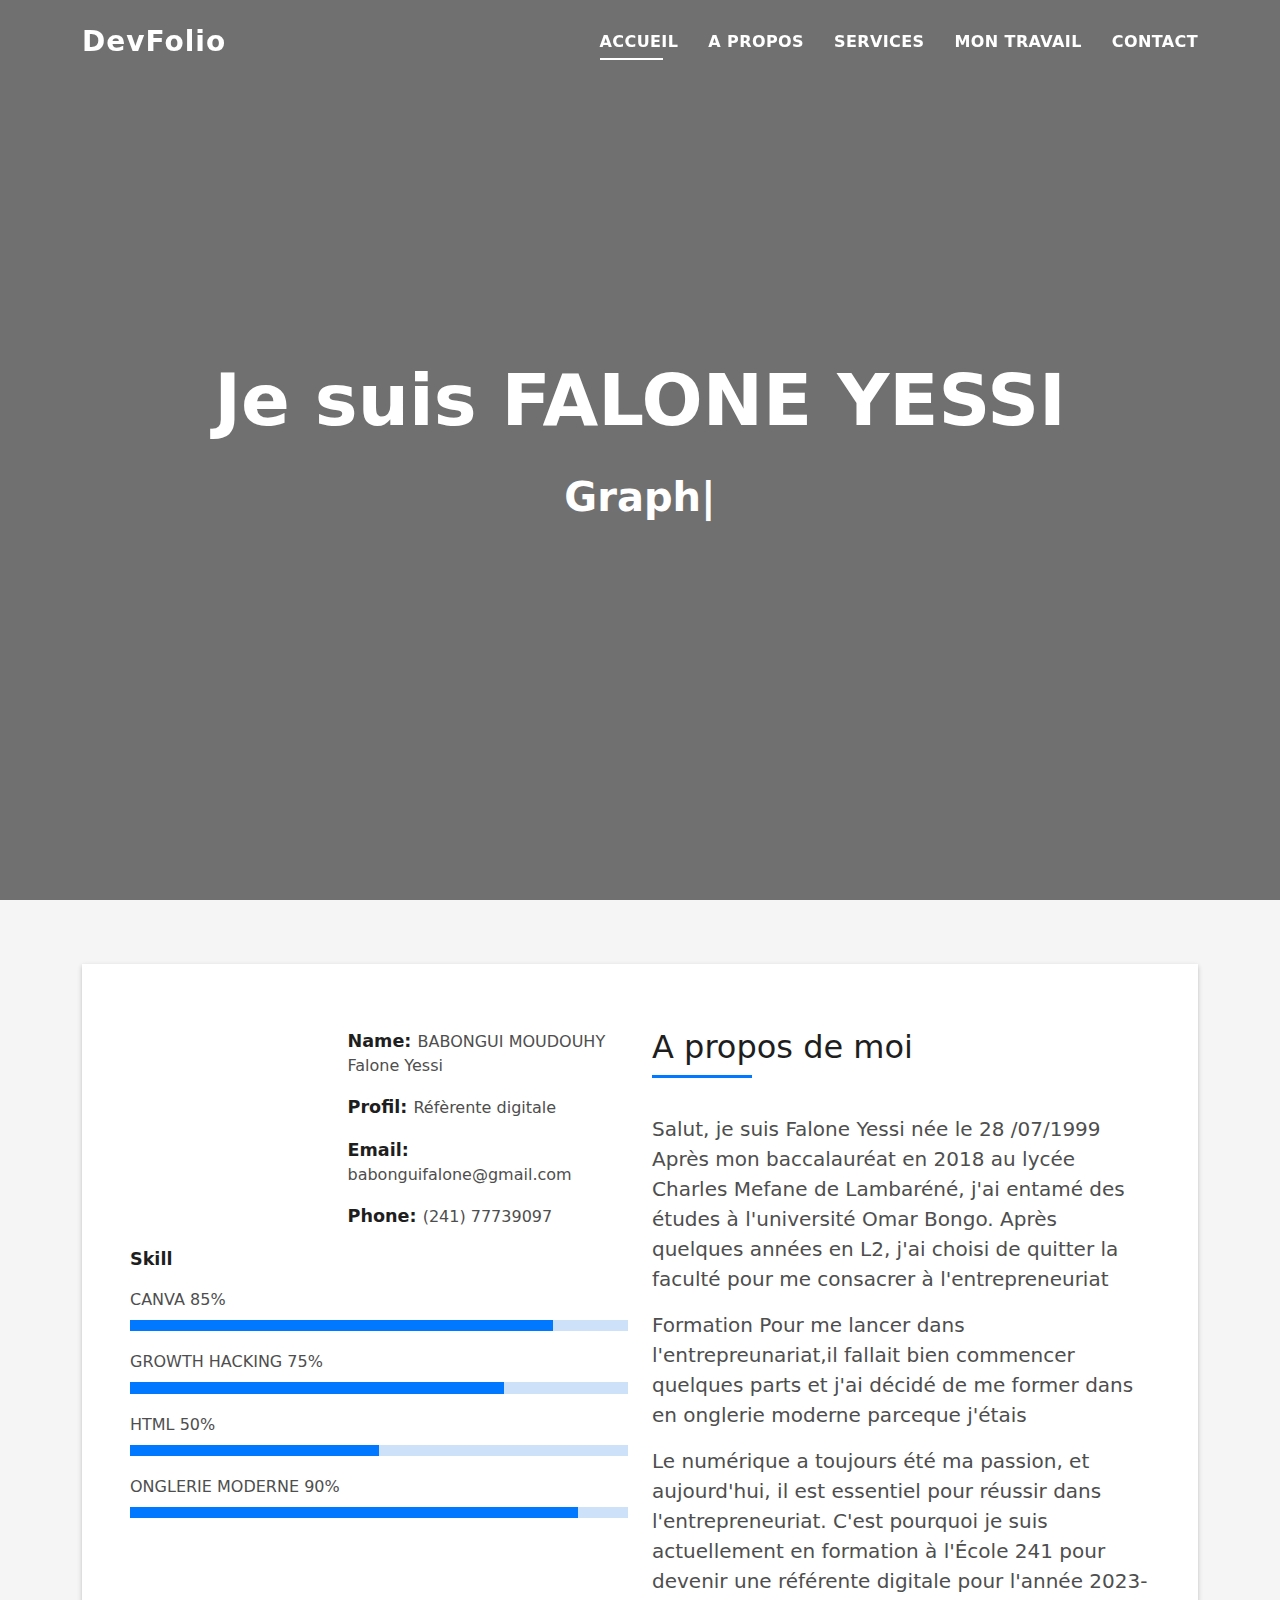
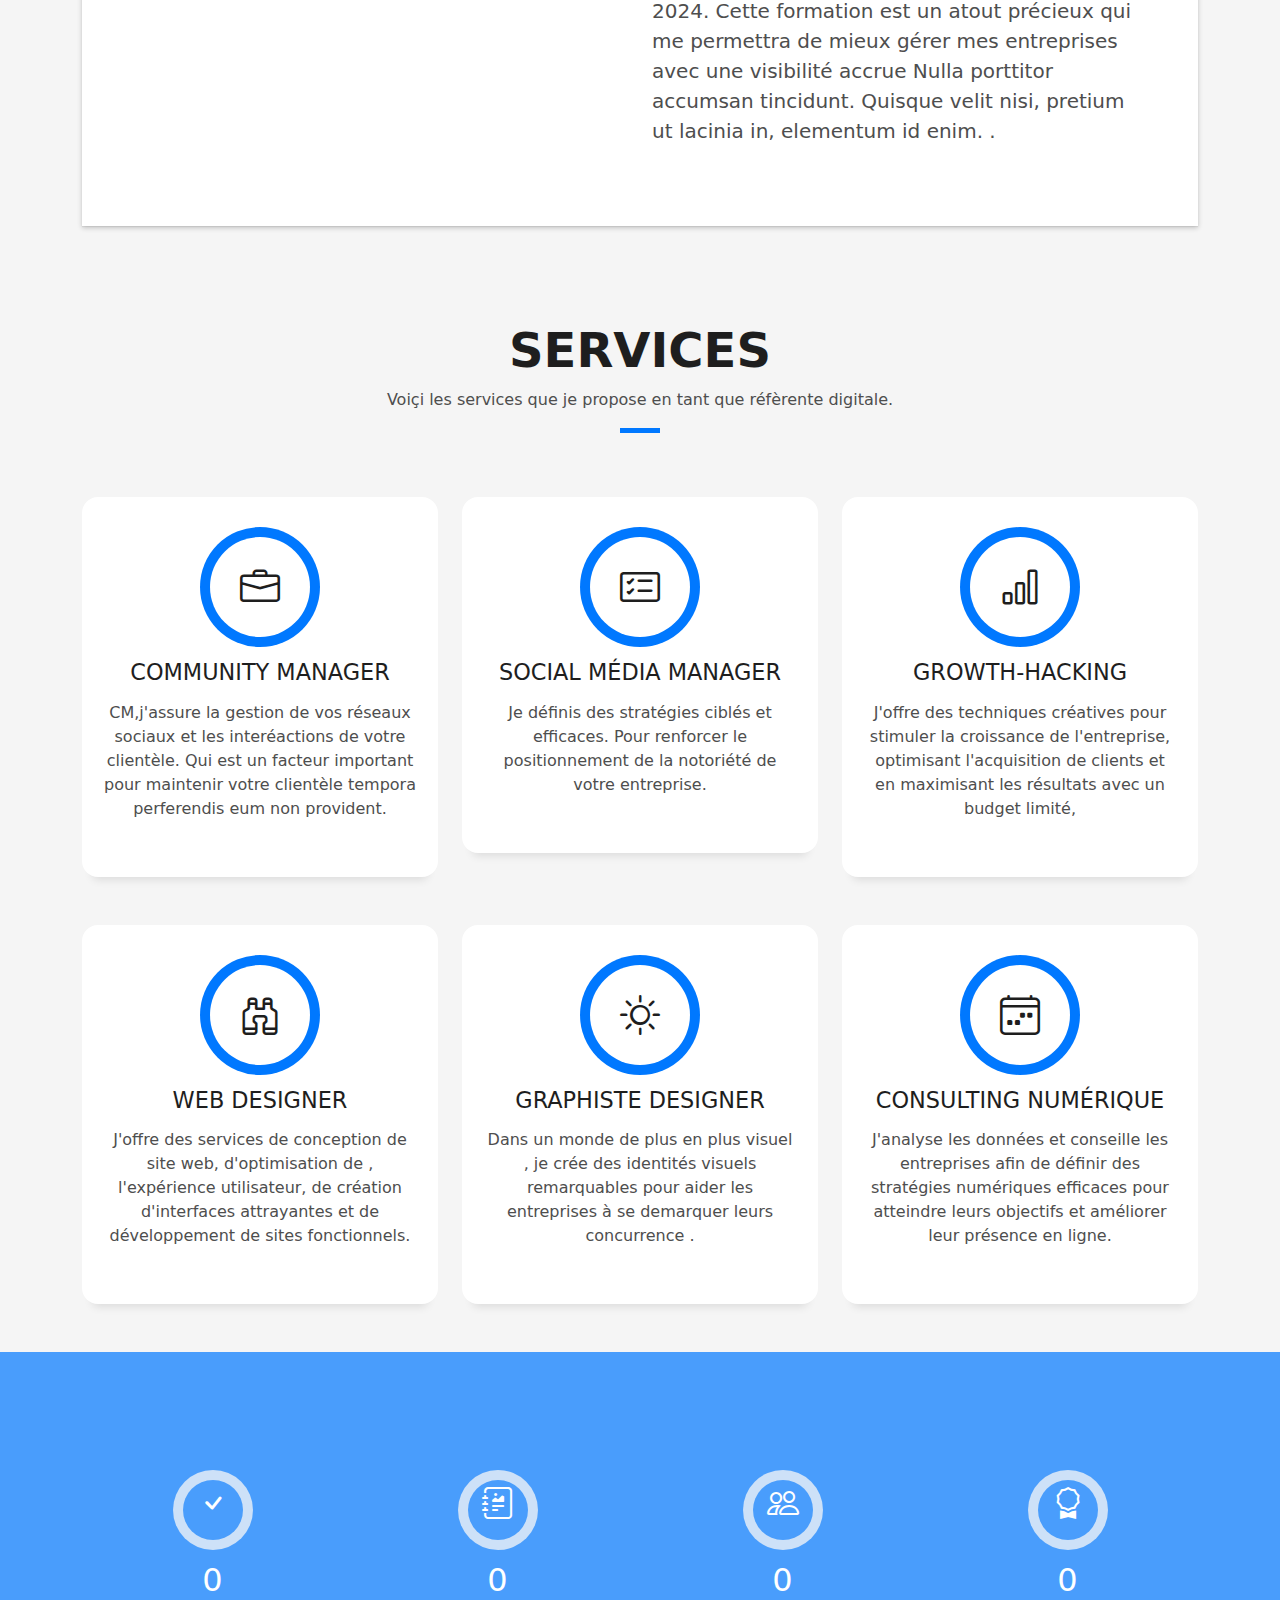
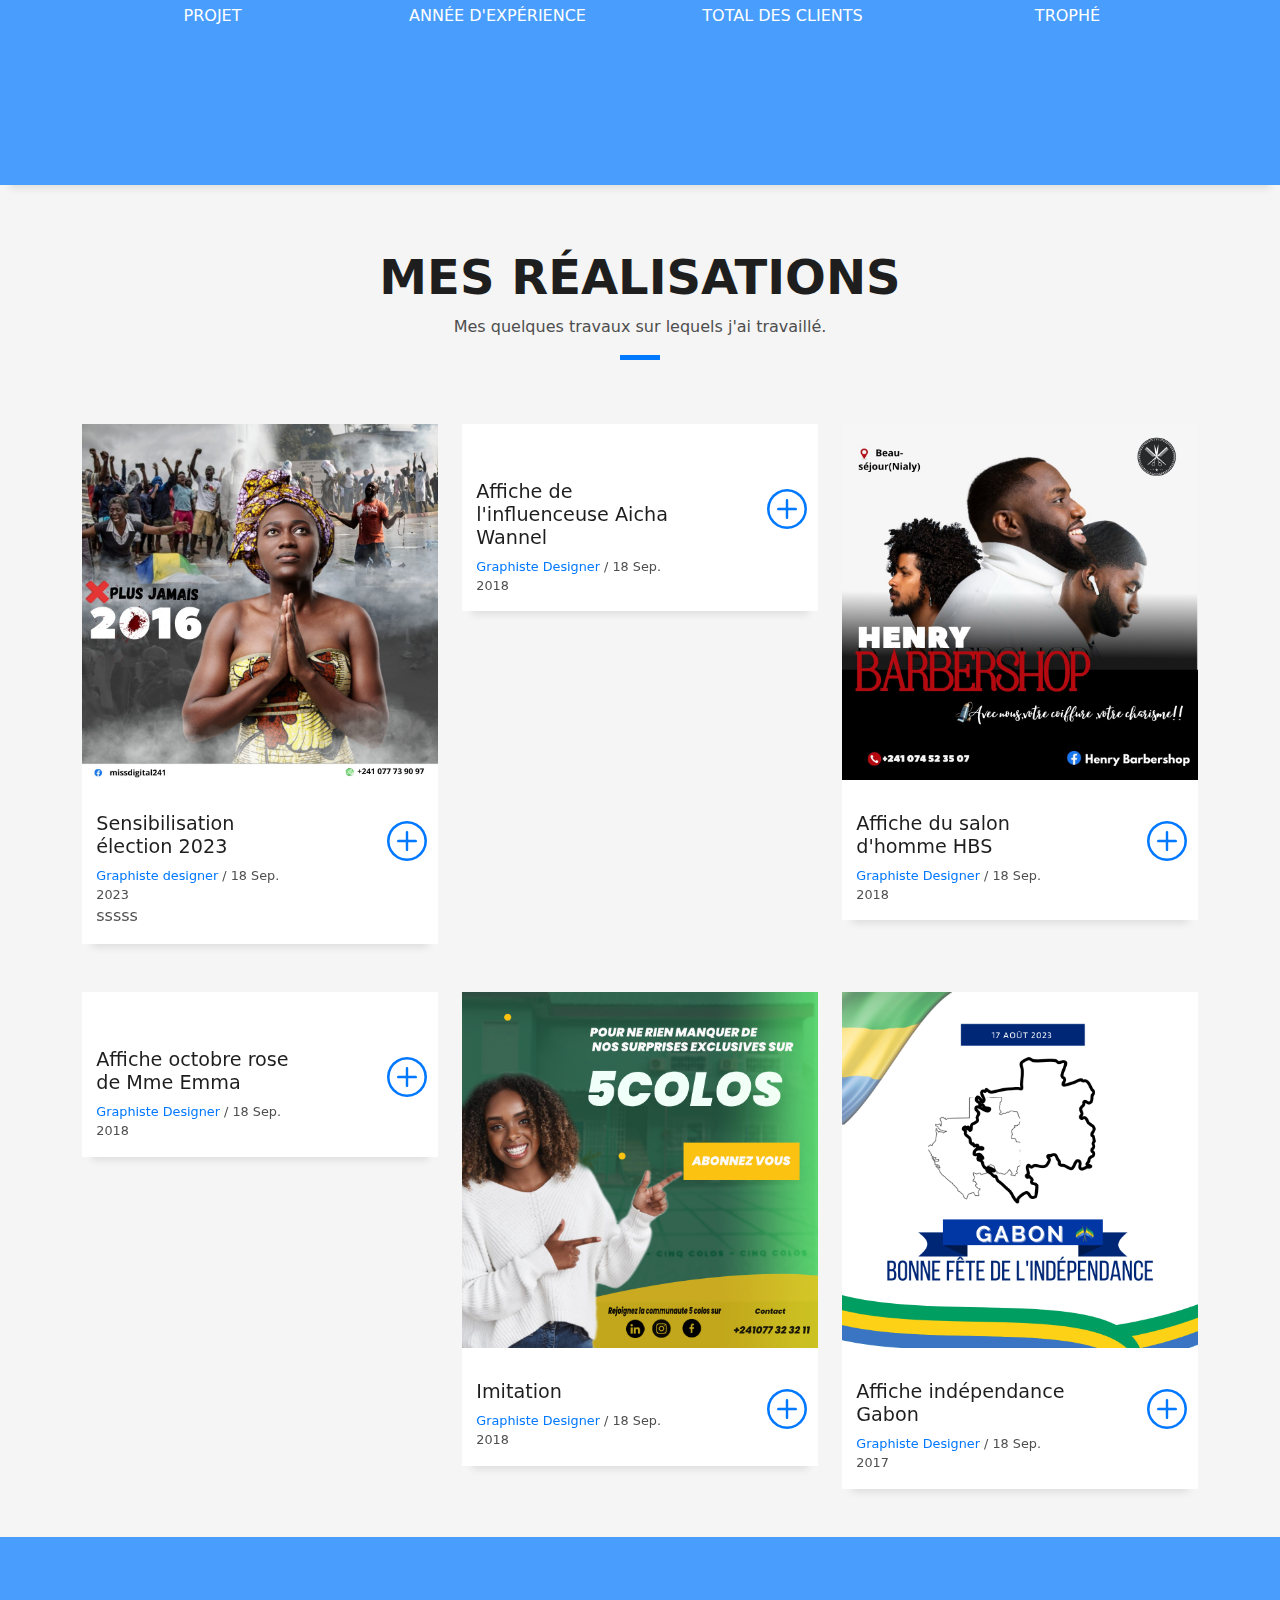
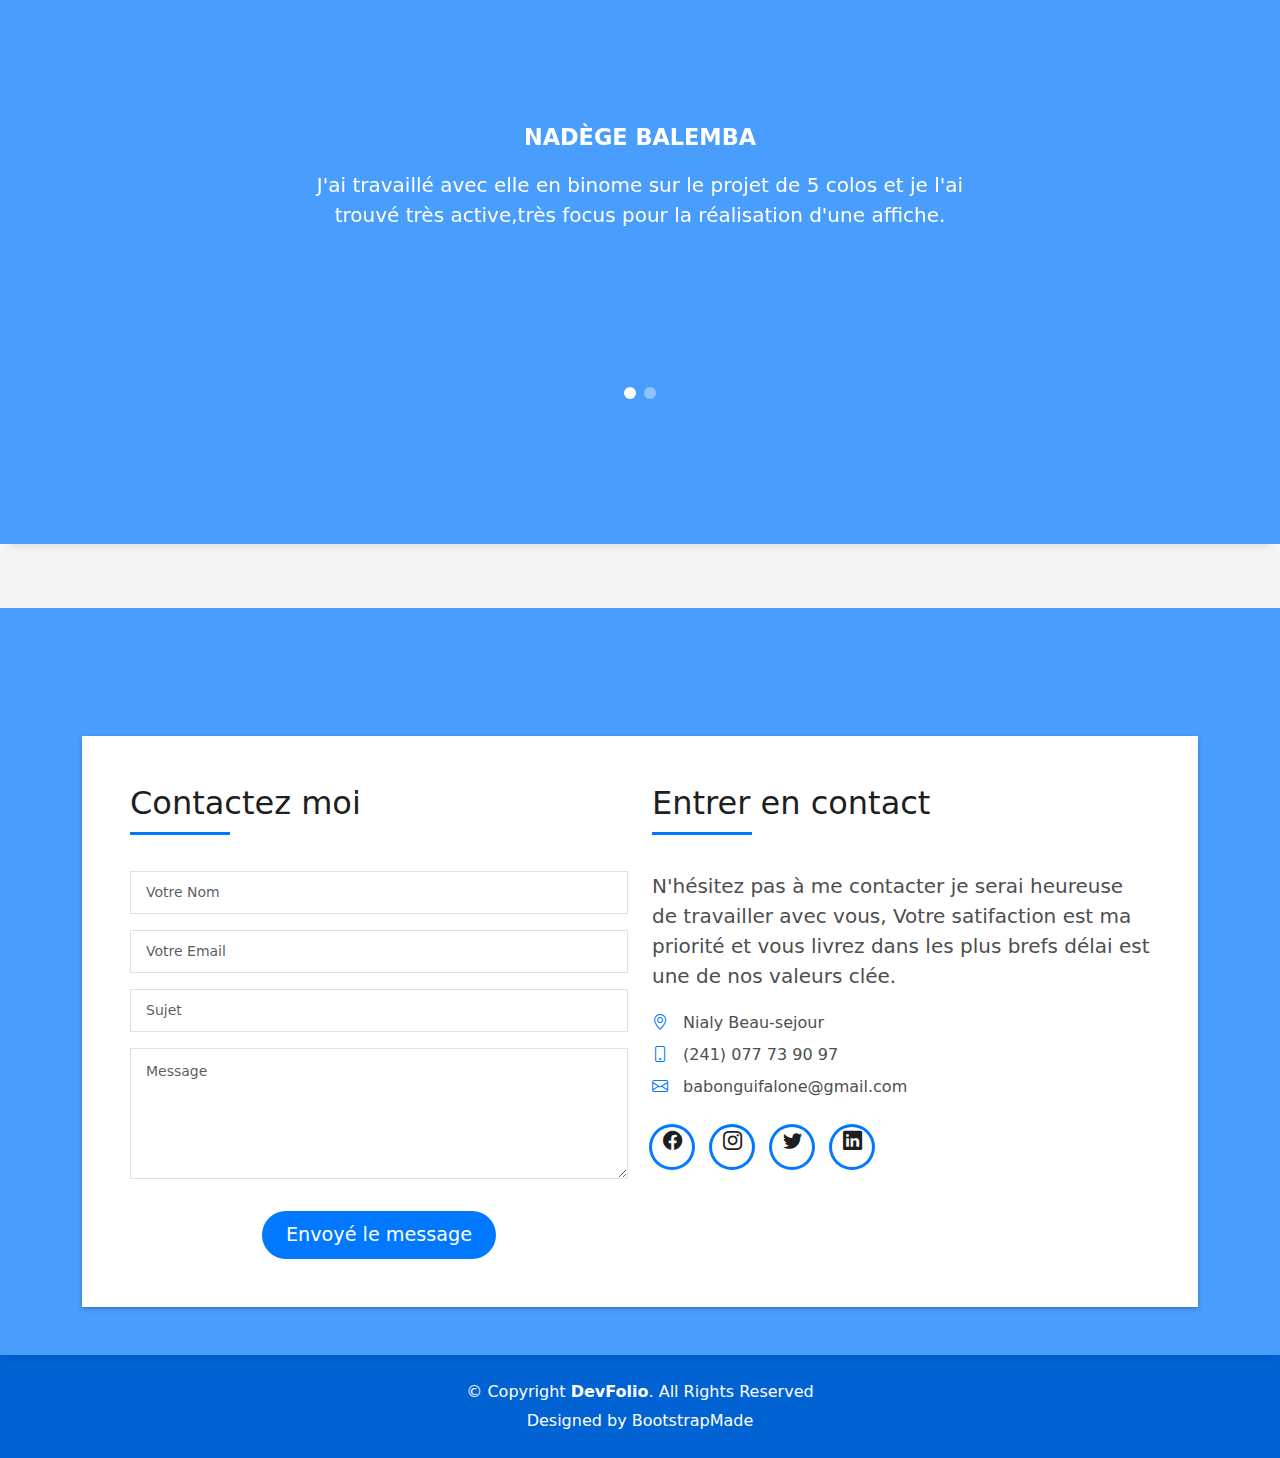
==== index.html @ 43a2c4e9 "mon premier push" ====
<!DOCTYPE html>
<html lang="en">

<head>
  <meta charset="utf-8">
  <meta content="width=device-width, initial-scale=1.0" name="viewport">

  <title>DevFolio Bootstrap Portfolio Template - Index</title>
  <meta content="" name="description">
  <meta content="" name="keywords">

  <!-- Favicons -->
  <link href="assets/img/favicon.png" rel="icon">
  <link href="assets/img/apple-touch-icon.png" rel="apple-touch-icon">

  <!-- Vendor CSS Files -->
  <link href="assets/vendor/bootstrap/css/bootstrap.min.css" rel="stylesheet">
  <link href="assets/vendor/bootstrap-icons/bootstrap-icons.css" rel="stylesheet">
  <link href="assets/vendor/glightbox/css/glightbox.min.css" rel="stylesheet">
  <link href="assets/vendor/swiper/swiper-bundle.min.css" rel="stylesheet">

  <!-- Template Main CSS File -->
  <link href="assets/css/style.css" rel="stylesheet">

  <!-- =======================================================
  * Template Name: DevFolio
  * Updated: Sep 18 2023 with Bootstrap v5.3.2
  * Template URL: https://bootstrapmade.com/devfolio-bootstrap-portfolio-html-template/
  * Author: BootstrapMade.com
  * License: https://bootstrapmade.com/license/
  ======================================================== -->
</head>

<body>

  <!-- ======= Header ======= -->
  <header id="header" class="fixed-top">
    <div class="container d-flex align-items-center justify-content-between">

      <h1 class="logo"><a href="index.html">DevFolio</a></h1>
      <!-- Uncomment below if you prefer to use an image logo -->
      <!-- <a href="index.html" class="logo"><img src="assets/img/logo.png" alt="" class="img-fluid"></a>-->

      <nav id="navbar" class="navbar">
        <ul>
          <li><a class="nav-link scrollto active" href="#hero">Accueil</a></li>
          <li><a class="nav-link scrollto" href="#about">A propos </a></li>
          <li><a class="nav-link scrollto" href="#services">Services</a></li>
          <li><a class="nav-link scrollto " href="#work">Mon travail</a></li>
         <!-- <li><a class="nav-link scrollto " href="#blog">Blog</a></li>
          <li class="dropdown"><a href="#"><span>Drop Down</span> <i class="bi bi-chevron-down"></i></a> -->
            <ul>
              <!-- <li><a href="#">Drop Down 1</a></li>
              <li class="dropdown"><a href="#"><span>Deep Drop Down</span> <i class="bi bi-chevron-right"></i></a> -->
                <!-- <ul>
                  <li><a href="#">Deep Drop Down 1</a></li>
                  <li><a href="#">Deep Drop Down 2</a></li>
                  <li><a href="#">Deep Drop Down 3</a></li>
                  <li><a href="#">Deep Drop Down 4</a></li>
                  <li><a href="#">Deep Drop Down 5</a></li>
                </ul> -->
              <!-- </li>
              <li><a href="#">Drop Down 2</a></li>
              <li><a href="#">Drop Down 3</a></li>
              <li><a href="#">Drop Down 4</a></li> -->
            </ul>
          </li>
          <li><a class="nav-link scrollto" href="#contact">Contact</a></li>
        </ul>
        <i class="bi bi-list mobile-nav-toggle"></i>
      </nav><!-- .navbar -->

    </div>
  </header><!-- End Header -->

  <!-- ======= Hero Section ======= -->
  <div id="hero" class="hero route bg-image" style="background-image: url(assets/img/hero-bg.jpg)">
    <div class="overlay-itro"></div>
    <div class="hero-content display-table">
      <div class="table-cell">
        <div class="container">
          <!--<p class="display-6 color-d">Hello, world!</p>-->
          <h1 class="hero-title mb-4">Je suis FALONE YESSI</h1>
          <p class="hero-subtitle"><span class="typed" data-typed-items="Graphiste, Community manager,Développeuse,Prothésiste "></span></p>
          <!-- <p class="pt-3"><a class="btn btn-primary btn js-scroll px-4" href="#about" role="button">Learn More</a></p> -->
        </div>
      </div>
    </div>
  </div><!-- End Hero Section -->

  <main id="main">

    <!-- ======= About Section ======= -->
    <section id="about" class="about-mf sect-pt4 route">
      <div class="container">
        <div class="row">
          <div class="col-sm-12">
            <div class="box-shadow-full">
              <div class="row">
                <div class="col-md-6">
                  <div class="row">
                    <div class="col-sm-6 col-md-5">
                      <div class="about-img">
                        <img src="assets/img/testimonial-2.jpg" class="img-fluid rounded b-shadow-a" alt="">
                      </div>
                    </div>
                    <div class="col-sm-6 col-md-7">
                      <div class="about-info">
                        <p><span class="title-s">Name: </span> <span>BABONGUI MOUDOUHY Falone Yessi</span></p>
                        <p><span class="title-s">Profil: </span> <span>Réfèrente digitale</span></p>
                        <p><span class="title-s">Email: </span> <span>babonguifalone@gmail.com</span></p>
                        <p><span class="title-s">Phone: </span> <span>(241) 77739097</span></p>
                      </div>
                    </div>
                  </div>
                  <div class="skill-mf">
                    <p class="title-s">Skill</p>
                    <span>CANVA</span> <span class="pull-right">85%</span>
                    <div class="progress">
                      <div class="progress-bar" role="progressbar" style="width: 85%;" aria-valuenow="85" aria-valuemin="0" aria-valuemax="100"></div>
                    </div>
                    <span>GROWTH HACKING</span> <span class="pull-right">75%</span>
                    <div class="progress">
                      <div class="progress-bar" role="progressbar" style="width: 75%" aria-valuenow="75" aria-valuemin="0" aria-valuemax="100"></div>
                    </div>
                    <span>HTML</span> <span class="pull-right">50%</span>
                    <div class="progress">
                      <div class="progress-bar" role="progressbar" style="width: 50%" aria-valuenow="50" aria-valuemin="0" aria-valuemax="100"></div>
                    </div>
                    <span>ONGLERIE MODERNE</span> <span class="pull-right">90%</span>
                    <div class="progress">
                      <div class="progress-bar" role="progressbar" style="width: 90%" aria-valuenow="90" aria-valuemin="0" aria-valuemax="100"></div>
                    </div>
                  </div>
                </div>
                <div class="col-md-6">
                  <div class="about-me pt-4 pt-md-0">
                    <div class="title-box-2">
                      <h5 class="title-left">
                        A propos de moi
                      </h5>
                    </div>
                    <p class="lead">
                      Salut, je suis Falone Yessi née le 28 /07/1999 Après mon baccalauréat en 2018 au lycée Charles Mefane de Lambaréné, j'ai entamé des études à l'université Omar Bongo. Après quelques années en L2, j'ai choisi de quitter la faculté pour me consacrer à l'entrepreneuriat
                    </p>
                    <p class="lead">
                      Formation
                      Pour me lancer dans l'entrepreunariat,il fallait bien commencer quelques parts et j'ai décidé de me former dans en onglerie moderne parceque j'étais 
                    </p>
                    <p class="lead">
                      Le numérique a toujours été ma passion, et aujourd'hui, il est essentiel pour réussir dans l'entrepreneuriat. C'est pourquoi je suis actuellement en formation à l'École 241 pour devenir une référente digitale pour l'année 2023-2024. Cette formation est un atout précieux qui me permettra de mieux gérer mes entreprises avec une visibilité accrue Nulla porttitor accumsan tincidunt. Quisque velit nisi, pretium ut lacinia in, elementum id enim.
                    
                      .
                    </p>
                  </div>
                </div>
              </div>
            </div>
          </div>
        </div>
      </div>
    </section><!-- End About Section -->

    <!-- ======= Services Section ======= -->
    <section id="services" class="services-mf pt-5 route">
      <div class="container">
        <div class="row">
          <div class="col-sm-12">
            <div class="title-box text-center">
              <h3 class="title-a">
                Services
              </h3>
              <p class="subtitle-a">
                Voiçi les services que je propose en tant que réfèrente digitale.
              </p>
              <div class="line-mf"></div>
            </div>
          </div>
        </div>
        <div class="row">
          <div class="col-md-4">
            <div class="service-box">
              <div class="service-ico">
                <span class="ico-circle"><i class="bi bi-briefcase"></i></span>
              </div>
              <div class="service-content">
                <h2 class="s-title">Community manager </h2>
                <p class="s-description text-center">
                  CM,j'assure la gestion de vos réseaux sociaux et les interéactions de votre clientèle.
                  Qui est un facteur important pour maintenir votre clientèle
                  tempora perferendis eum non provident.
                </p>
              </div>
            </div>
          </div>
          <div class="col-md-4">
            <div class="service-box">
              <div class="service-ico">
                <span class="ico-circle"><i class="bi bi-card-checklist"></i></span>
              </div>
              <div class="service-content">
                <h2 class="s-title"> Social média manager</h2>
                <p class="s-description text-center">
                  Je définis des stratégies ciblés et efficaces. 
                  Pour renforcer le positionnement de la 
                  notoriété de votre entreprise.
                </p>
              </div>
            </div>
          </div>
          <div class="col-md-4">
            <div class="service-box">
              <div class="service-ico">
                <span class="ico-circle"><i class="bi bi-bar-chart"></i></span>
              </div>
              <div class="service-content">
                <h2 class="s-title">Growth-Hacking</h2>
                <p class="s-description text-center">
                  J'offre des techniques créatives pour stimuler la croissance de l'entreprise,
                  optimisant l'acquisition de clients et en maximisant les résultats avec un budget limité,
                </p>
              </div>
            </div>
          </div>
          <div class="col-md-4">
            <div class="service-box">
              <div class="service-ico">
                <span class="ico-circle"><i class="bi bi-binoculars"></i></span>
              </div>
              <div class="service-content">
                <h2 class="s-title">Web designer</h2>
                <p class="s-description text-center">
                  J'offre des services de conception de site web, d'optimisation de ,
                  l'expérience utilisateur, de création d'interfaces attrayantes
                  et de développement de sites fonctionnels.
                </p>
              </div>
            </div>
          </div>
          <div class="col-md-4">
            <div class="service-box">
              <div class="service-ico">
                <span class="ico-circle"><i class="bi bi-brightness-high"></i></span>
              </div>
              <div class="service-content">
                <h2 class="s-title">Graphiste Designer</h2>
                <p class="s-description text-center">
                  Dans un monde de plus en plus visuel , je crée des identités visuels 
                  remarquables pour aider les entreprises à se demarquer 
                  leurs concurrence .
                </p>
              </div>
            </div>
          </div>
          <div class="col-md-4">
            <div class="service-box">
              <div class="service-ico">
                <span class="ico-circle"><i class="bi bi-calendar4-week"></i></span>
              </div>
              <div class="service-content">
                <h2 class="s-title">Consulting numérique </h2>
                <p class="s-description text-center">
                  J'analyse les données et conseille les entreprises  afin de définir 
                  des stratégies numériques efficaces pour atteindre leurs objectifs et 
                  améliorer leur présence en ligne.
                </p>
              </div>
            </div>
          </div>
        </div>
      </div>
    </section><!-- End Services Section -->

    <!-- ======= Counter Section ======= -->
    <div class="section-counter paralax-mf bg-image" style="background-image: url(assets/img/counters-bg.jpg)">
      <div class="overlay-mf"></div>
      <div class="container position-relative">
        <div class="row">
          <div class="col-sm-3 col-lg-3">
            <div class="counter-box counter-box pt-4 pt-md-0">
              <div class="counter-ico">
                <span class="ico-circle"><i class="bi bi-check"></i></span>
              </div>
              <div class="counter-num">
                <p data-purecounter-start="0" data-purecounter-end="25" data-purecounter-duration="1" class="counter purecounter"></p>
                <span class="counter-text">PROJET</span>
              </div>
            </div>
          </div>
          <div class="col-sm-3 col-lg-3">
            <div class="counter-box pt-4 pt-md-0">
              <div class="counter-ico">
                <span class="ico-circle"><i class="bi bi-journal-richtext"></i></span>
              </div>
              <div class="counter-num">
                <p data-purecounter-start="0" data-purecounter-end="1" data-purecounter-duration="1" class="counter purecounter"></p>
                <span class="counter-text">ANNÉE D'EXPÉRIENCE </span>
              </div>
            </div>
          </div>
          <div class="col-sm-3 col-lg-3">
            <div class="counter-box pt-4 pt-md-0">
              <div class="counter-ico">
                <span class="ico-circle"><i class="bi bi-people"></i></span>
              </div>
              <div class="counter-num">
                <p data-purecounter-start="0" data-purecounter-end="30" data-purecounter-duration="1" class="counter purecounter"></p>
                <span class="counter-text">TOTAL DES CLIENTS</span>
              </div>
            </div>
          </div>
          <div class="col-sm-3 col-lg-3">
            <div class="counter-box pt-4 pt-md-0">
              <div class="counter-ico">
                <span class="ico-circle"><i class="bi bi-award"></i></span>
              </div>
              <div class="counter-num">
                <p data-purecounter-start="0" data-purecounter-end="0" data-purecounter-duration="1" class="counter purecounter"></p>
                <span class="counter-text">TROPHÉ</span>
              </div>
            </div>
          </div>
        </div>
      </div>
    </div><!-- End Counter Section -->

    <!-- ======= Portfolio Section ======= -->
    <section id="work" class="portfolio-mf sect-pt4 route">
      <div class="container">
        <div class="row">
          <div class="col-sm-12">
            <div class="title-box text-center">
              <h3 class="title-a">
                Mes réalisations
              </h3>
              <p class="subtitle-a">
                Mes quelques travaux sur lequels j'ai travaillé.
              </p>
              <div class="line-mf"></div>
            </div>
          </div>
        </div>
        <div class="row">
          <div class="col-md-4">
            <div class="work-box">
              <a href="assets/img/work-1.jpg" data-gallery="portfolioGallery" class="portfolio-lightbox">
                <div class="work-img">
                  <img src="assets/img/work-1.jpg" alt="" class="img-fluid">
                </div>
              </a>
              <div class="work-content">
                <div class="row">
                  <div class="col-sm-8">
                    <h2 class="w-title">Sensibilisation élection 2023</h2>
                    <div class="w-more">
                      <span class="w-ctegory">Graphiste designer</span> / <span class="w-date">18 Sep. 2023</span>
                    </div>
                  </div>
                  <div class="col-sm-4">
                    <div class="w-like">
                      <a href="portfolio-details.html"> <span class="bi bi-plus-circle"></span></a>
                    </div>
                  </div>
                </div>sssss
              </div>
            </div>
          </div>
          <div class="col-md-4">
            <div class="work-box">
              <a href="assets/img/work-2.jpg" data-gallery="portfolioGallery" class="portfolio-lightbox">
                <div class="work-img">
                  <img src="assets/img/work-2.jpg" alt="" class="img-fluid">
                </div>
              </a>
              <div class="work-content">
                <div class="row">
                  <div class="col-sm-8">
                    <h2 class="w-title">Affiche de l'influenceuse Aicha Wannel</h2>
                    <div class="w-more">
                      <span class="w-ctegory">Graphiste Designer</span> / <span class="w-date">18 Sep. 2018</span>
                    </div>
                  </div>
                  <div class="col-sm-4">
                    <div class="w-like">
                      <a href="portfolio-details.html"> <span class="bi bi-plus-circle"></span></a>
                    </div>
                  </div>
                </div>
              </div>
            </div>
          </div>
          <div class="col-md-4">
            <div class="work-box">
              <a href="assets/img/work-3.jpg" data-gallery="portfolioGallery" class="portfolio-lightbox">
                <div class="work-img">
                  <img src="assets/img/work-3.jpg" alt="" class="img-fluid">
                </div>
              </a>
              <div class="work-content">
                <div class="row">
                  <div class="col-sm-8">
                    <h2 class="w-title">Affiche du salon d'homme HBS</h2>
                    <div class="w-more">
                      <span class="w-ctegory">Graphiste Designer </span> / <span class="w-date">18 Sep. 2018</span>
                    </div>
                  </div>
                  <div class="col-sm-4">
                    <div class="w-like">
                      <a href="portfolio-details.html"> <span class="bi bi-plus-circle"></span></a>
                    </div>
                  </div>
                </div>
              </div>
            </div>
          </div>
          <div class="col-md-4">
            <div class="work-box">
              <a href="assets/img/work-4.jpg" data-gallery="portfolioGallery" class="portfolio-lightbox">
                <div class="work-img">
                  <img src="assets/img/work-4.jpg" alt="" class="img-fluid">
                </div>
              </a>
              <div class="work-content">
                <div class="row">
                  <div class="col-sm-8">
                    <h2 class="w-title">Affiche octobre rose de Mme Emma</h2>
                    <div class="w-more">
                      <span class="w-ctegory">Graphiste Designer</span> / <span class="w-date">18 Sep. 2018</span>
                    </div>
                  </div>
                  <div class="col-sm-4">
                    <div class="w-like">
                      <a href="portfolio-details.html"> <span class="bi bi-plus-circle"></span></a>
                    </div>
                  </div>
                </div>
              </div>
            </div>
          </div>
          <div class="col-md-4">
            <div class="work-box">
              <a href="assets/img/work-5.jpg" data-gallery="portfolioGallery" class="portfolio-lightbox">
                <div class="work-img">
                  <img src="assets/img/work-5.jpg" alt="" class="img-fluid">
                </div>
              </a>
              <div class="work-content">
                <div class="row">
                  <div class="col-sm-8">
                    <h2 class="w-title">Imitation</h2>
                    <div class="w-more">
                      <span class="w-ctegory">Graphiste Designer</span> / <span class="w-date">18 Sep. 2018</span>
                    </div>
                  </div>
                  <div class="col-sm-4">
                    <div class="w-like">
                      <a href="portfolio-details.html"> <span class="bi bi-plus-circle"></span></a>
                    </div>
                  </div>
                </div>
              </div>
            </div>
          </div>
          <div class="col-md-4">
            <div class="work-box">
              <a href="assets/img/work-6.jpg" data-gallery="portfolioGallery" class="portfolio-lightbox">
                <div class="work-img">
                  <img src="assets/img/work-6.jpg" alt="" class="img-fluid">
                </div>
              </a>
              <div class="work-content">
                <div class="row">
                  <div class="col-sm-8">
                    <h2 class="w-title">Affiche indépendance Gabon</h2>
                    <div class="w-more">
                      <span class="w-ctegory">Graphiste Designer</span> / <span class="w-date">18 Sep. 2017</span>
                    </div>
                  </div>
                  <div class="col-sm-4">
                    <div class="w-like">
                      <a href="portfolio-details.html"> <span class="bi bi-plus-circle"></span></a>
                    </div>
                  </div>
                </div>
              </div>
            </div>
          </div>

        </div>
      </div>
    </section><!-- End Portfolio Section -->

    <!-- ======= Testimonials Section ======= -->
    <div class="testimonials paralax-mf bg-image" style="background-image: url(assets/img/overlay-bg.jpg)">
      <div class="overlay-mf"></div>
      <div class="container">
        <div class="row">
          <div class="col-md-12">

            <div class="testimonials-slider swiper" data-aos="fade-up" data-aos-delay="100">
              <div class="swiper-wrapper">

                <div class="swiper-slide">
                  <div class="testimonial-box">
                    <div class="author-test">
                      <img src="assets/img/testimonial-2.jpg" alt="" class="rounded-circle b-shadow-a">
                      <span class="author"> Nadège Balemba</span>
                    </div>
                    <div class="content-test">
                      <p class="description lead">
                        J'ai travaillé avec elle en binome sur le projet de 5 colos et je l'ai trouvé très
                        active,très focus pour la réalisation d'une affiche.
                      </p>
                    </div>
                  </div>
                </div><!-- End testimonial item -->

                <div class="swiper-slide">
                  <div class="testimonial-box">
                    <div class="author-test">
                      <img src="assets/img/testimonial-4.jpg" alt="" class="rounded-circle b-shadow-a">
                      <span class="author">Alonso Ngoua</span>
                    </div>
                    <div class="content-test">
                      <p class="description lead">
                        J'ai bien aimé travaillé avec Falone c'est une personne très humble et douce.,
                        Elle sait vraiment faire passer les autres avant elle.
                      </p>
                    </div>
                  </div>
                </div><!-- End testimonial item -->
              </div>
              <div class="swiper-pagination"></div>
            </div>

            <!-- <div id="testimonial-mf" class="owl-carousel owl-theme">
          
        </div> -->
          </div>
        </div>
      </div>
    </div><!-- End Testimonials Section -->

    <!-- ======= Blog Section ======= 
    <section id="blog" class="blog-mf sect-pt4 route">
      <div class="container">
        <div class="row">
          <div class="col-sm-12">
            <div class="title-box text-center">
              <h3 class="title-a">
                Blog
              </h3>
              <p class="subtitle-a">
                Lorem ipsum, dolor sit amet consectetur adipisicing elit.
              </p>
              <div class="line-mf"></div>
            </div>
          </div>
        </div>
        <div class="row">
          <div class="col-md-4">
            <div class="card card-blog">
              <div class="card-img">
                <a href="blog-single.html"><img src="assets/img/post-1.jpg" alt="" class="img-fluid"></a>
              </div>
              <div class="card-body">
                <div class="card-category-box">
                  <div class="card-category">
                    <h6 class="category">Travel</h6>
                  </div>
                </div>
                <h3 class="card-title"><a href="blog-single.html">See more ideas about Travel</a></h3>
                <p class="card-description">
                  Proin eget tortor risus. Pellentesque in ipsum id orci porta dapibus. Praesent sapien massa, convallis
                  a pellentesque nec,
                  egestas non nisi.
                </p>
              </div>
              <div class="card-footer">
                <div class="post-author">
                  <a href="#">
                    <img src="assets/img/testimonial-2.jpg" alt="" class="avatar rounded-circle">
                    <span class="author">Morgan Freeman</span>
                  </a>
                </div>
                <div class="post-date">
                  <span class="bi bi-clock"></span> 10 min
                </div>
              </div>
            </div>
          </div>
          <div class="col-md-4">
            <div class="card card-blog">
              <div class="card-img">
                <a href="blog-single.html"><img src="assets/img/post-2.jpg" alt="" class="img-fluid"></a>
              </div>
              <div class="card-body">
                <div class="card-category-box">
                  <div class="card-category">
                    <h6 class="category">Web Design</h6>
                  </div>
                </div>
                <h3 class="card-title"><a href="blog-single.html">See more ideas about Travel</a></h3>
                <p class="card-description">
                  Proin eget tortor risus. Pellentesque in ipsum id orci porta dapibus. Praesent sapien massa, convallis
                  a pellentesque nec,
                  egestas non nisi.
                </p>
              </div>
              <div class="card-footer">
                <div class="post-author">
                  <a href="#">
                    <img src="assets/img/testimonial-2.jpg" alt="" class="avatar rounded-circle">
                    <span class="author">Morgan Freeman</span>
                  </a>
                </div>
                <div class="post-date">
                  <span class="bi bi-clock"></span> 10 min
                </div>
              </div>
            </div>
          </div>
          <div class="col-md-4">
            <div class="card card-blog">
              <div class="card-img">
                <a href="blog-single.html"><img src="assets/img/post-3.jpg" alt="" class="img-fluid"></a>
              </div>
              <div class="card-body">
                <div class="card-category-box">
                  <div class="card-category">
                    <h6 class="category">Web Design</h6>
                  </div>
                </div>
                <h3 class="card-title"><a href="blog-single.html">See more ideas about Travel</a></h3>
                <p class="card-description">
                  Proin eget tortor risus. Pellentesque in ipsum id orci porta dapibus. Praesent sapien massa, convallis
                  a pellentesque nec,
                  egestas non nisi.
                </p>
              </div>
              <div class="card-footer">
                <div class="post-author">
                  <a href="#">
                    <img src="assets/img/testimonial-2.jpg" alt="" class="avatar rounded-circle">
                    <span class="author">Morgan Freeman</span>
                  </a>
                </div>
                <div class="post-date">
                  <span class="bi bi-clock"></span> 10 min
                </div>
              </div>
            </div>
          </div>
        </div>
      </div>
    </section> -->

    <!-- ======= Contact Section ======= -->
    <section id="contact" class="paralax-mf footer-paralax bg-image sect-mt4 route" style="background-image: url(assets/img/overlay-bg.jpg)">
      <div class="overlay-mf"></div>
      <div class="container">
        <div class="row">
          <div class="col-sm-12">
            <div class="contact-mf">
              <div id="contact" class="box-shadow-full">
                <div class="row">
                  <div class="col-md-6">
                    <div class="title-box-2">
                      <h5 class="title-left">
                        Contactez moi
                      </h5>
                    </div>
                    <div>
                      <form action="forms/contact.php" method="post" role="form" class="php-email-form">
                        <div class="row">
                          <div class="col-md-12 mb-3">
                            <div class="form-group">
                              <input type="text" name="nom" class="form-control" id="nom" placeholder="Votre Nom" required>
                            </div>
                          </div>
                          <div class="col-md-12 mb-3">
                            <div class="form-group">
                              <input type="email" class="form-control" name="email" id="email" placeholder="Votre Email" required>
                            </div>
                          </div>
                          <div class="col-md-12 mb-3">
                            <div class="form-group">
                              <input type="text" class="form-control" name="subject" id="subject" placeholder="Sujet" required>
                            </div>
                          </div>
                          <div class="col-md-12">
                            <div class="form-group">
                              <textarea class="form-control" name="message" rows="5" placeholder="Message" required></textarea>
                            </div>
                          </div>
                          <div class="col-md-12 text-center my-3">
                            <div class="loading">Loading</div>
                            <div class="error-message"></div>
                            <div class="sent-message">Your message has been sent. Thank you!</div>
                          </div>
                          <div class="col-md-12 text-center">
                            <button type="submit" class="button button-a button-big button-rouded">Envoyé le message</button>
                          </div>
                        </div>
                      </form>
                    </div>
                  </div>
                  <div class="col-md-6">
                    <div class="title-box-2 pt-4 pt-md-0">
                      <h5 class="title-left">
                        Entrer en contact
                      </h5>
                    </div>
                    <div class="more-info">
                      <p class="lead">
                        N'hésitez pas à me contacter je serai heureuse de travailler avec vous,
                        Votre satifaction est ma priorité et vous livrez dans les plus brefs délai 
                        est une de nos valeurs clée.
          
                      </p>
                      <ul class="list-ico">
                        <li><span class="bi bi-geo-alt"></span> Nialy Beau-sejour</li>
                        <li><span class="bi bi-phone"></span> (241) 077 73 90 97 </li>
                        <li><span class="bi bi-envelope"></span> babonguifalone@gmail.com</li>
                      </ul>
                    </div>
                    <div class="socials">
                      <ul>
                        <li><a href=""><span class="ico-circle"><i class="bi bi-facebook"></i></span></a></li>
                        <li><a href=""><span class="ico-circle"><i class="bi bi-instagram"></i></span></a></li>
                        <li><a href=""><span class="ico-circle"><i class="bi bi-twitter"></i></span></a></li>
                        <li><a href=""><span class="ico-circle"><i class="bi bi-linkedin"></i></span></a></li>
                      </ul>
                    </div>
                  </div>
                </div>
              </div>
            </div>
          </div>
        </div>
      </div>
    </section><!-- End Contact Section -->

  </main><!-- End #main -->

  <!-- ======= Footer ======= -->
  <footer>
    <div class="container">
      <div class="row">
        <div class="col-sm-12">
          <div class="copyright-box">
            <p class="copyright">&copy; Copyright <strong>DevFolio</strong>. All Rights Reserved</p>
            <div class="credits">
              <!--
              All the links in the footer should remain intact.
              You can delete the links only if you purchased the pro version.
              Licensing information: https://bootstrapmade.com/license/
              Purchase the pro version with working PHP/AJAX contact form: https://bootstrapmade.com/buy/?theme=DevFolio
            -->
              Designed by <a href="https://bootstrapmade.com/">BootstrapMade</a>
            </div>
          </div>
        </div>
      </div>
    </div>
  </footer><!-- End  Footer -->

  <div id="preloader"></div>
  <a href="#" class="back-to-top d-flex align-items-center justify-content-center"><i class="bi bi-arrow-up-short"></i></a>

  <!-- Vendor JS Files -->
  <script src="assets/vendor/purecounter/purecounter_vanilla.js"></script>
  <script src="assets/vendor/bootstrap/js/bootstrap.bundle.min.js"></script>
  <script src="assets/vendor/glightbox/js/glightbox.min.js"></script>
  <script src="assets/vendor/swiper/swiper-bundle.min.js"></script>
  <script src="assets/vendor/typed.js/typed.umd.js"></script>
  <script src="assets/vendor/php-email-form/validate.js"></script>

  <!-- Template Main JS File -->
  <script src="assets/js/main.js"></script>

</body>

</html>
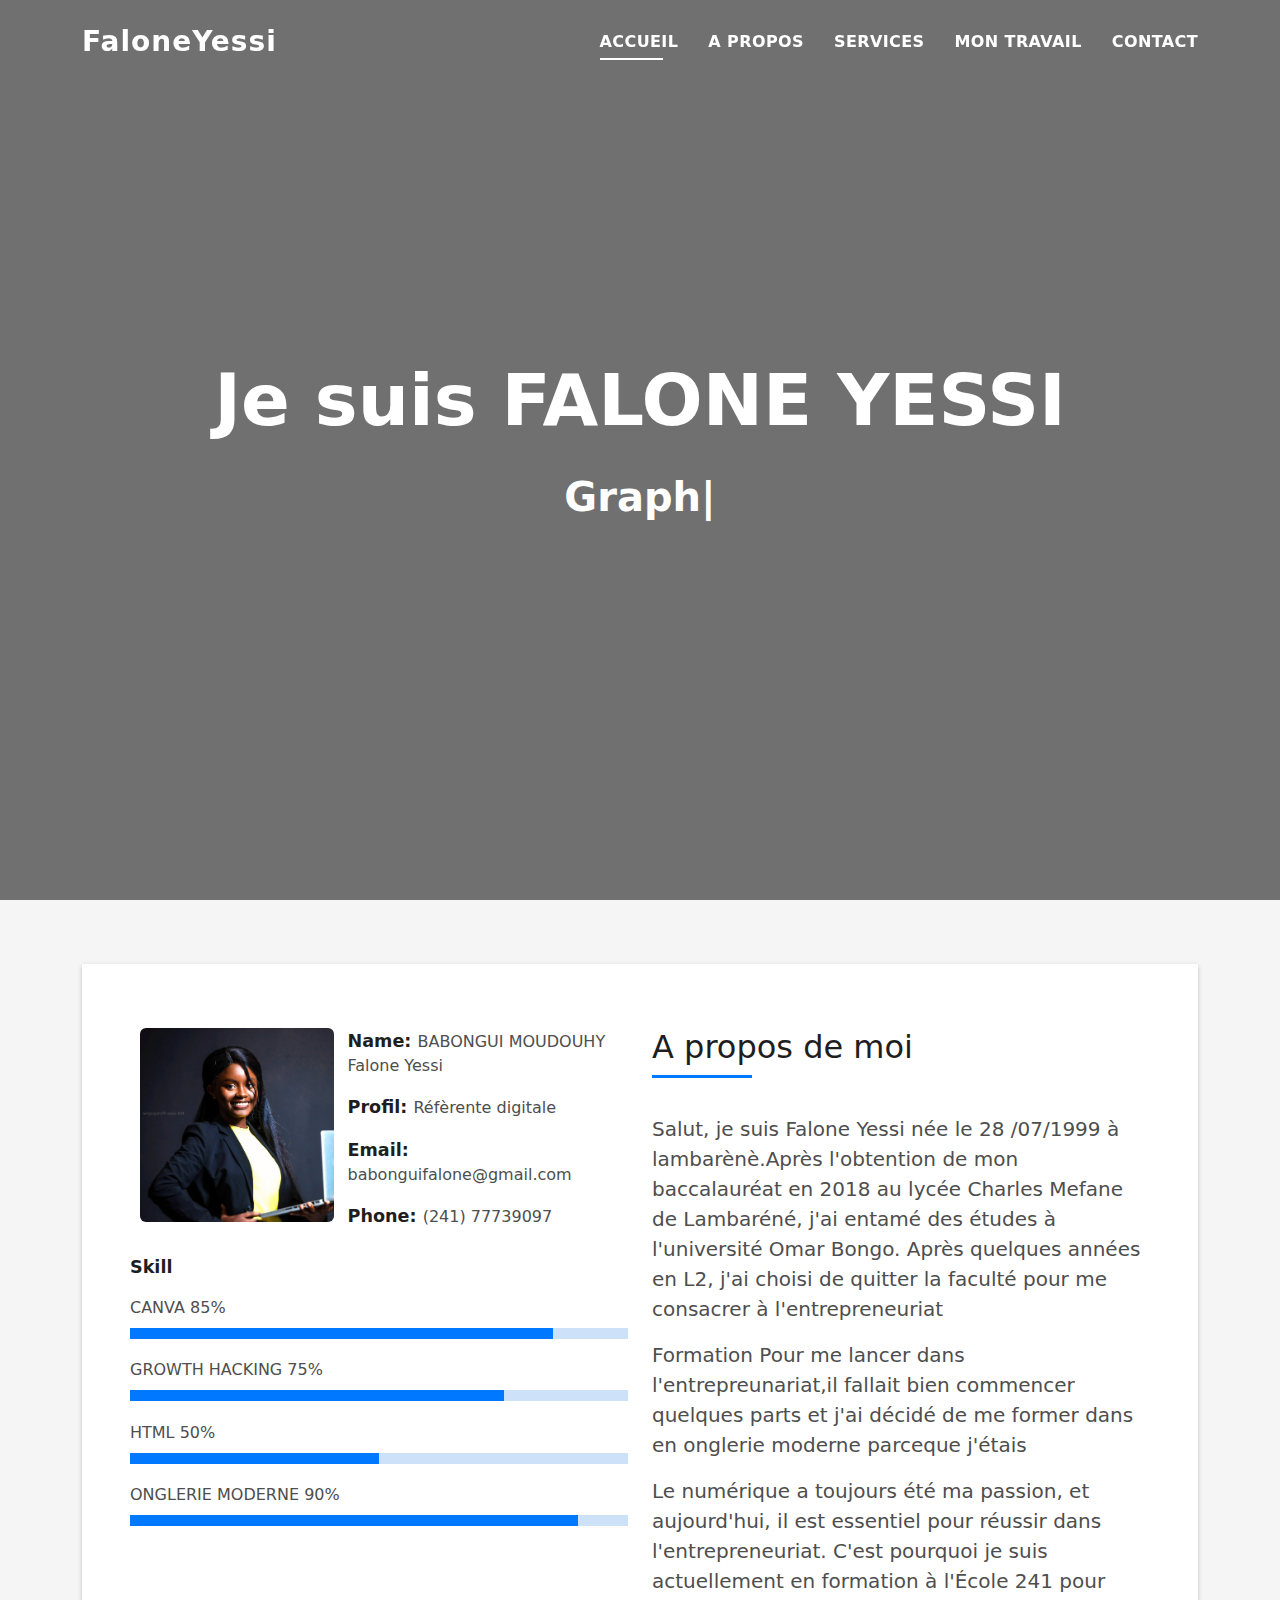
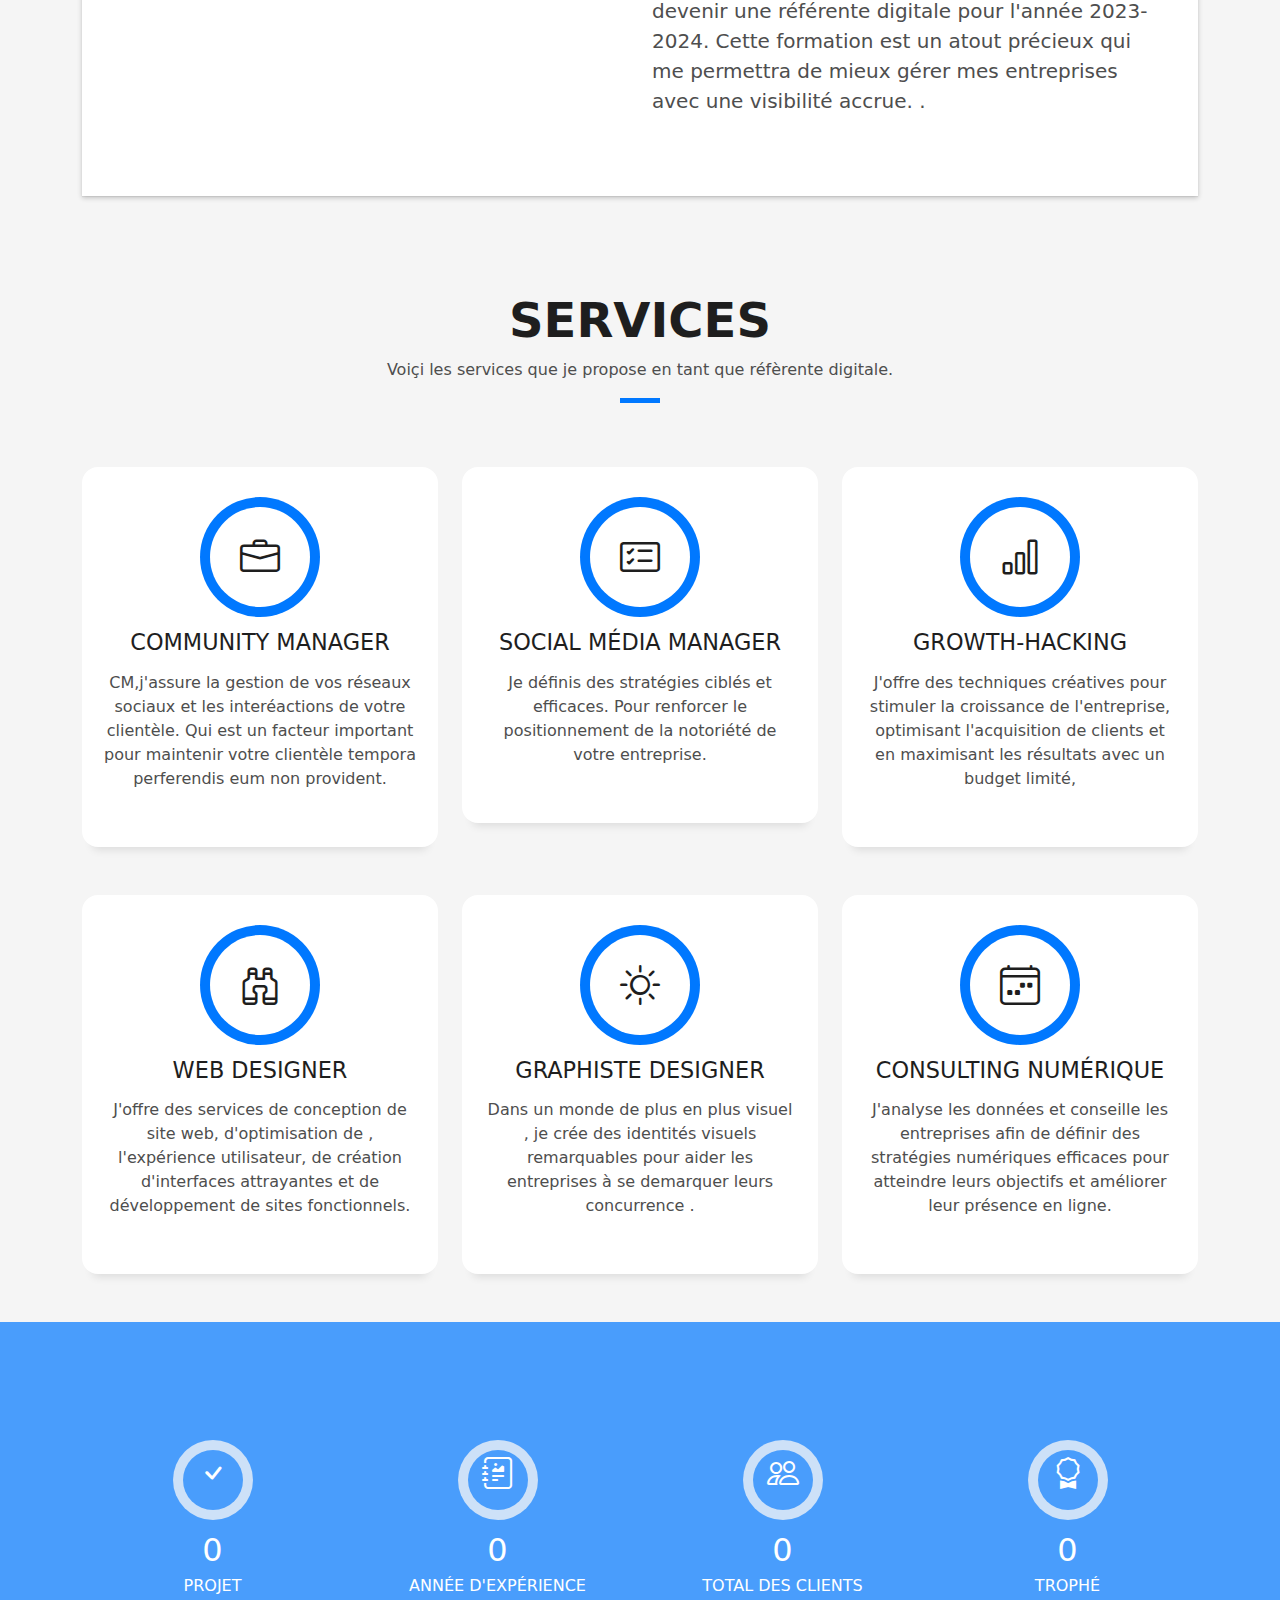
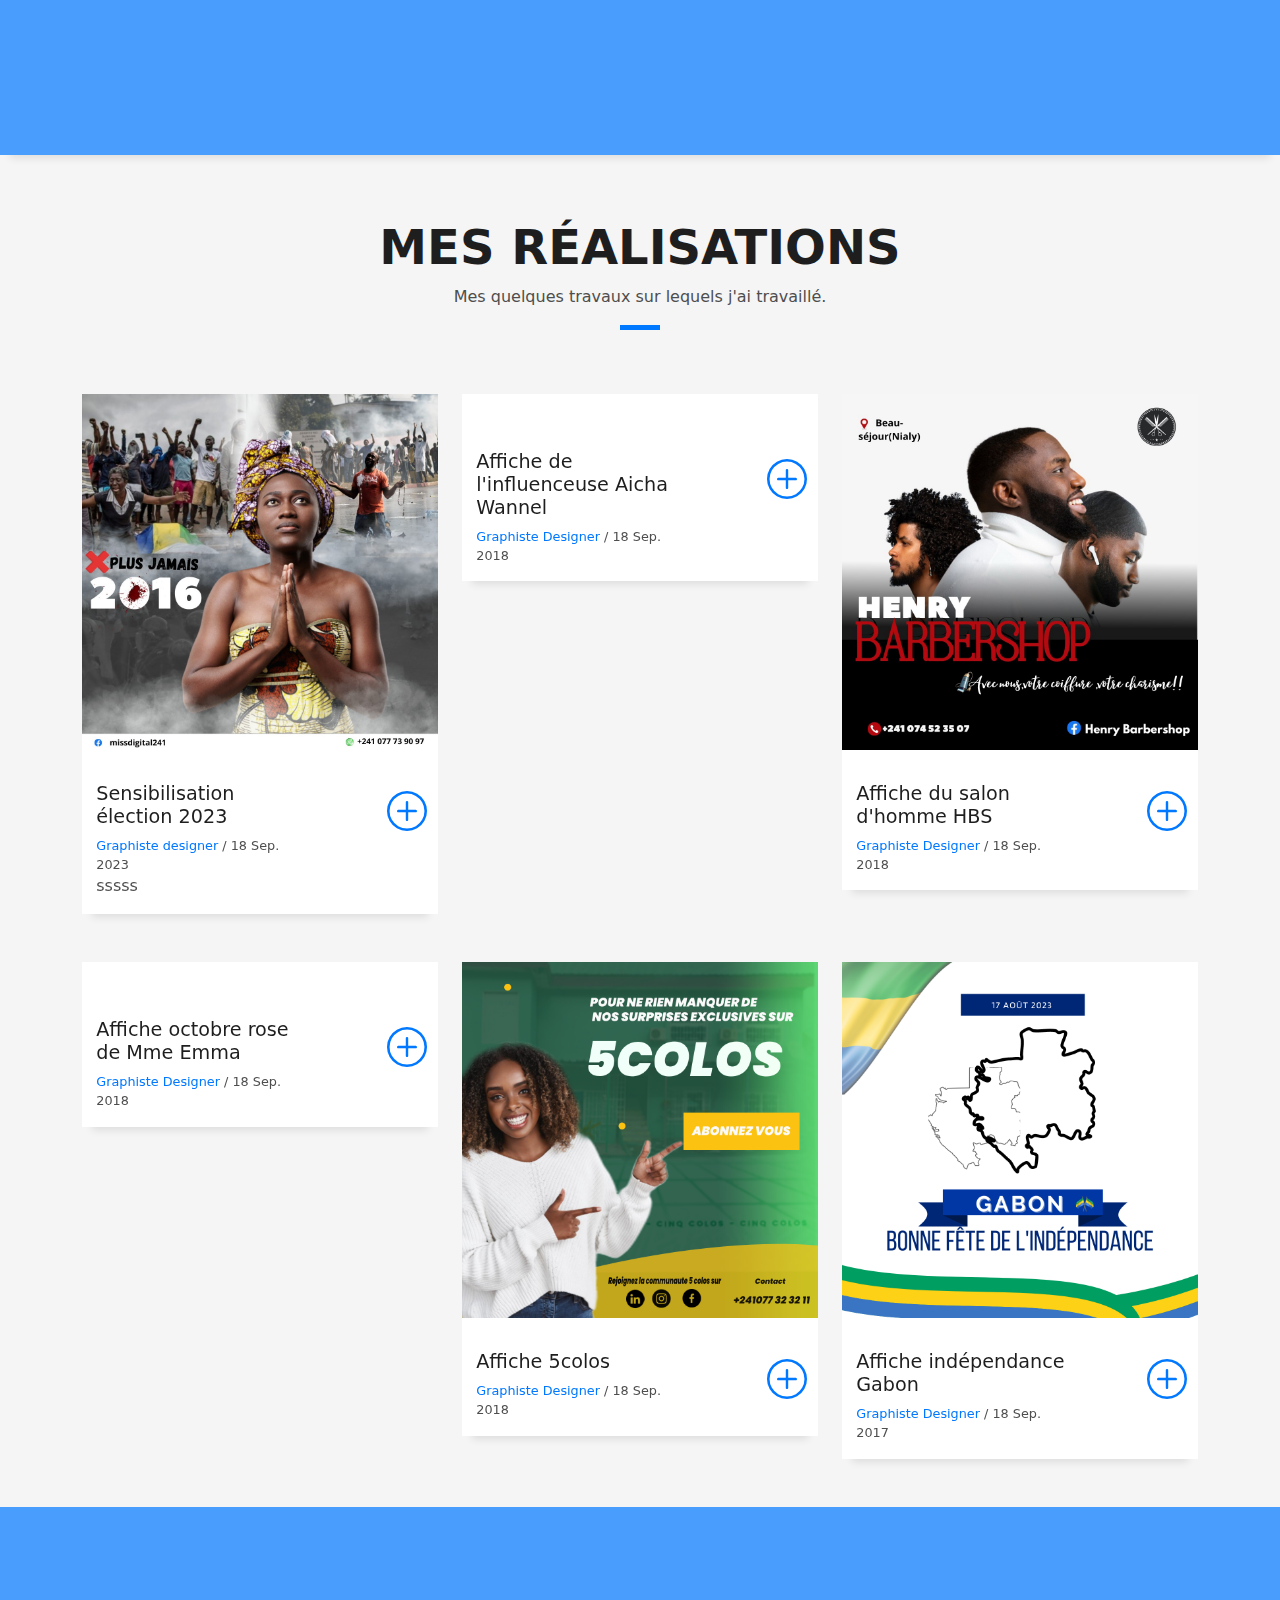
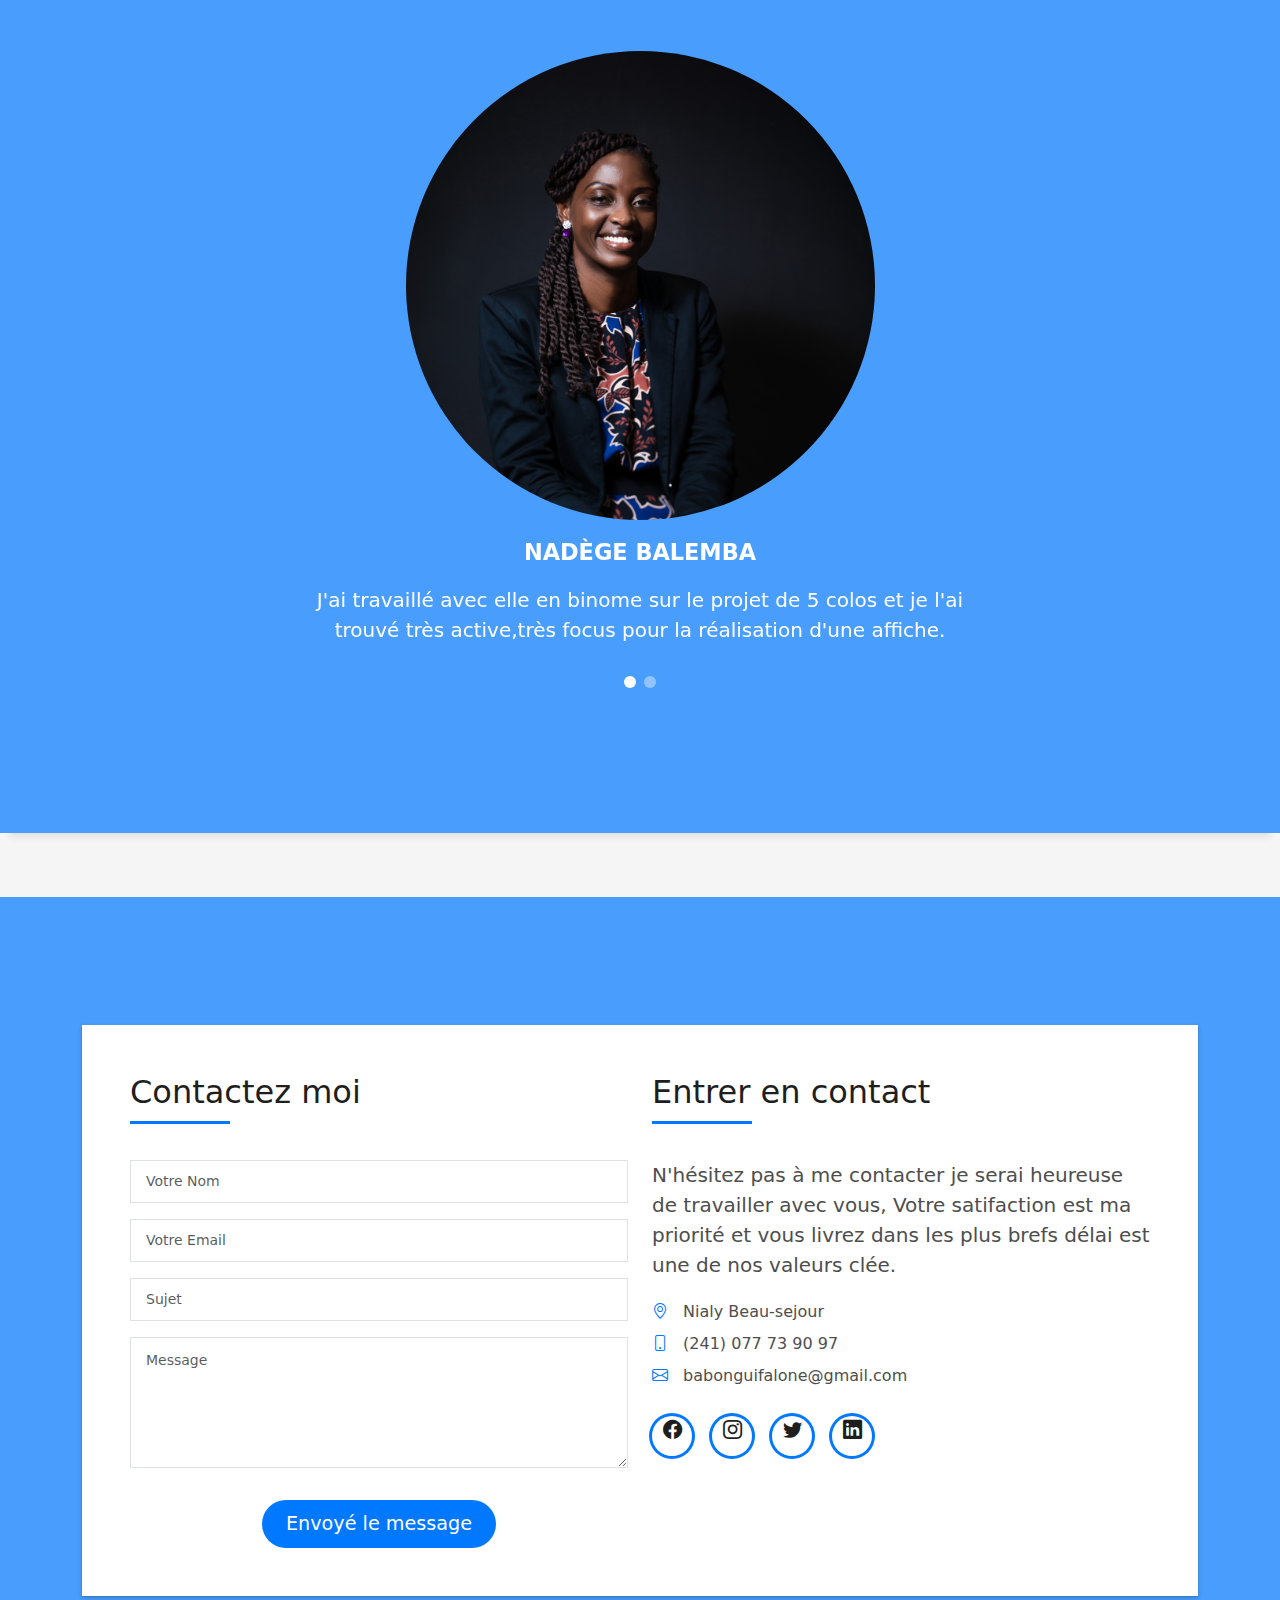
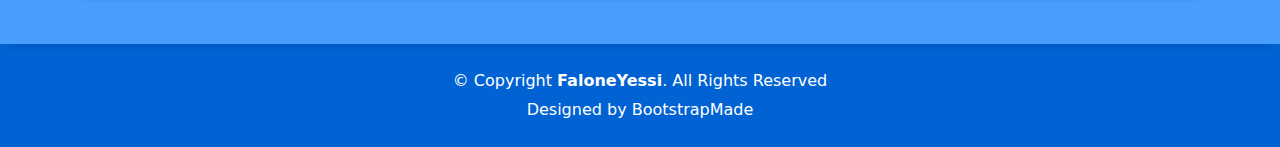
==== commit d8adeb84: "premier" ====
--- a/index.html
+++ b/index.html
@@ -5,7 +5,7 @@
   <meta charset="utf-8">
   <meta content="width=device-width, initial-scale=1.0" name="viewport">
 
-  <title>DevFolio Bootstrap Portfolio Template - Index</title>
+  <title>Falone Portfolio - Index</title>
   <meta content="" name="description">
   <meta content="" name="keywords">
 
@@ -37,7 +37,7 @@
   <header id="header" class="fixed-top">
     <div class="container d-flex align-items-center justify-content-between">
 
-      <h1 class="logo"><a href="index.html">DevFolio</a></h1>
+      <h1 class="logo"><a href="index.html">FaloneYessi</a></h1>
       <!-- Uncomment below if you prefer to use an image logo -->
       <!-- <a href="index.html" class="logo"><img src="assets/img/logo.png" alt="" class="img-fluid"></a>-->
 
@@ -81,7 +81,7 @@
         <div class="container">
           <!--<p class="display-6 color-d">Hello, world!</p>-->
           <h1 class="hero-title mb-4">Je suis FALONE YESSI</h1>
-          <p class="hero-subtitle"><span class="typed" data-typed-items="Graphiste, Community manager,Développeuse,Prothésiste "></span></p>
+          <p class="hero-subtitle"><span class="typed" data-typed-items="Graphiste designer, Community manager,Développeuse front-end"></span></p>
           <!-- <p class="pt-3"><a class="btn btn-primary btn js-scroll px-4" href="#about" role="button">Learn More</a></p> -->
         </div>
       </div>
@@ -141,14 +141,14 @@
                       </h5>
                     </div>
                     <p class="lead">
-                      Salut, je suis Falone Yessi née le 28 /07/1999 Après mon baccalauréat en 2018 au lycée Charles Mefane de Lambaréné, j'ai entamé des études à l'université Omar Bongo. Après quelques années en L2, j'ai choisi de quitter la faculté pour me consacrer à l'entrepreneuriat
+                      Salut, je suis Falone Yessi née le 28 /07/1999 à lambarènè.Après l'obtention de mon baccalauréat en 2018 au lycée Charles Mefane de Lambaréné, j'ai entamé des études à l'université Omar Bongo. Après quelques années en L2, j'ai choisi de quitter la faculté pour me consacrer à l'entrepreneuriat
                     </p>
                     <p class="lead">
                       Formation
                       Pour me lancer dans l'entrepreunariat,il fallait bien commencer quelques parts et j'ai décidé de me former dans en onglerie moderne parceque j'étais 
                     </p>
                     <p class="lead">
-                      Le numérique a toujours été ma passion, et aujourd'hui, il est essentiel pour réussir dans l'entrepreneuriat. C'est pourquoi je suis actuellement en formation à l'École 241 pour devenir une référente digitale pour l'année 2023-2024. Cette formation est un atout précieux qui me permettra de mieux gérer mes entreprises avec une visibilité accrue Nulla porttitor accumsan tincidunt. Quisque velit nisi, pretium ut lacinia in, elementum id enim.
+                      Le numérique a toujours été ma passion, et aujourd'hui, il est essentiel pour réussir dans l'entrepreneuriat. C'est pourquoi je suis actuellement en formation à l'École 241 pour devenir une référente digitale pour l'année 2023-2024. Cette formation est un atout précieux qui me permettra de mieux gérer mes entreprises avec une visibilité accrue.
                     
                       .
                     </p>
@@ -272,7 +272,7 @@
     </section><!-- End Services Section -->
 
     <!-- ======= Counter Section ======= -->
-    <div class="section-counter paralax-mf bg-image" style="background-image: url(assets/img/counters-bg.jpg)">
+    <div class="section-counter paralax-mf bg-image" style="background-image: url(assets/img/hero-bg.jpg)">
       <div class="overlay-mf"></div>
       <div class="container position-relative">
         <div class="row">
@@ -447,7 +447,7 @@
               <div class="work-content">
                 <div class="row">
                   <div class="col-sm-8">
-                    <h2 class="w-title">Imitation</h2>
+                    <h2 class="w-title">Affiche 5colos</h2>
                     <div class="w-more">
                       <span class="w-ctegory">Graphiste Designer</span> / <span class="w-date">18 Sep. 2018</span>
                     </div>
@@ -503,7 +503,7 @@
                 <div class="swiper-slide">
                   <div class="testimonial-box">
                     <div class="author-test">
-                      <img src="assets/img/testimonial-2.jpg" alt="" class="rounded-circle b-shadow-a">
+                      <img src="assets/img/testimonial-3.jpg" alt="" class="rounded-circle b-shadow-a">
                       <span class="author"> Nadège Balemba</span>
                     </div>
                     <div class="content-test">
@@ -749,7 +749,7 @@
       <div class="row">
         <div class="col-sm-12">
           <div class="copyright-box">
-            <p class="copyright">&copy; Copyright <strong>DevFolio</strong>. All Rights Reserved</p>
+            <p class="copyright">&copy; Copyright <strong>FaloneYessi</strong>. All Rights Reserved</p>
             <div class="credits">
               <!--
               All the links in the footer should remain intact.
--- a/assets/css/style.css
+++ b/assets/css/style.css
@@ -92,7 +92,6 @@
   background-size: cover;
   background-position: center center;
 }
-
 @media (max-width: 1024px) {
   .bg-image {
     background-attachment: scroll;
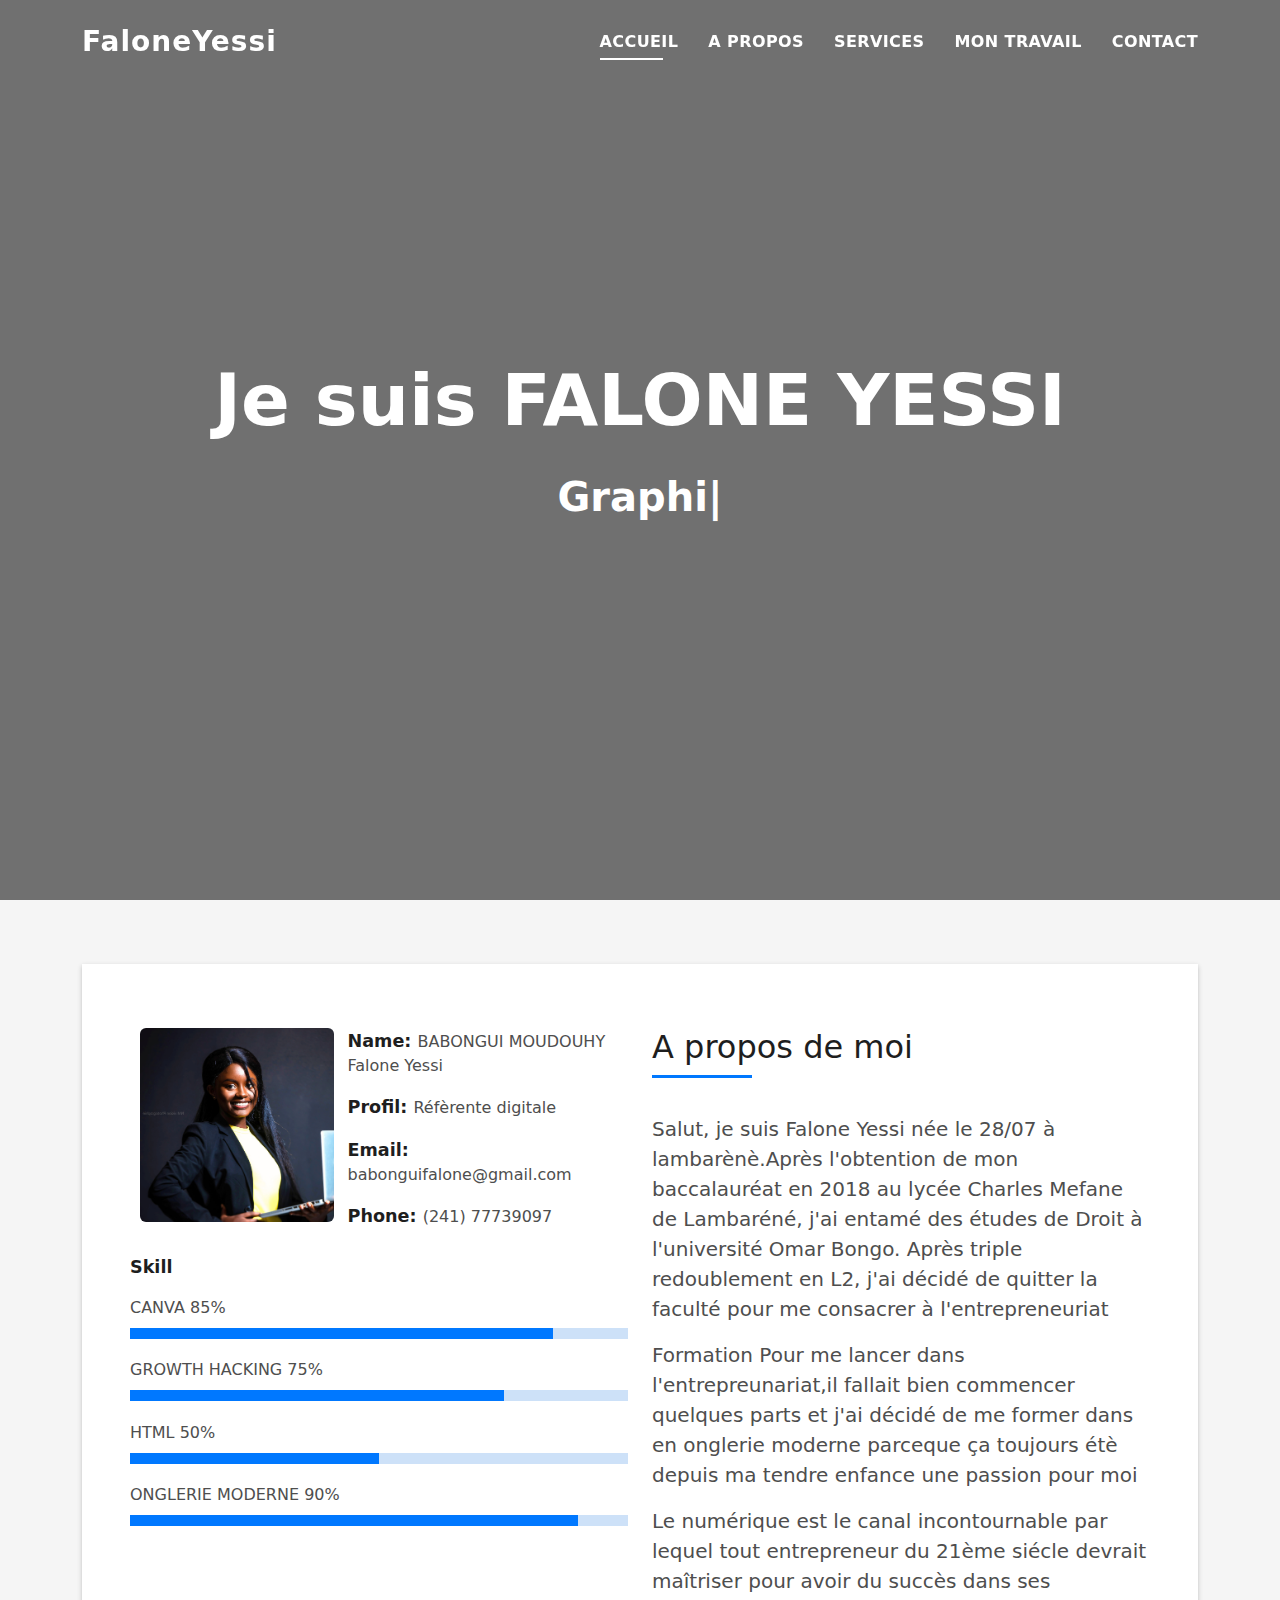
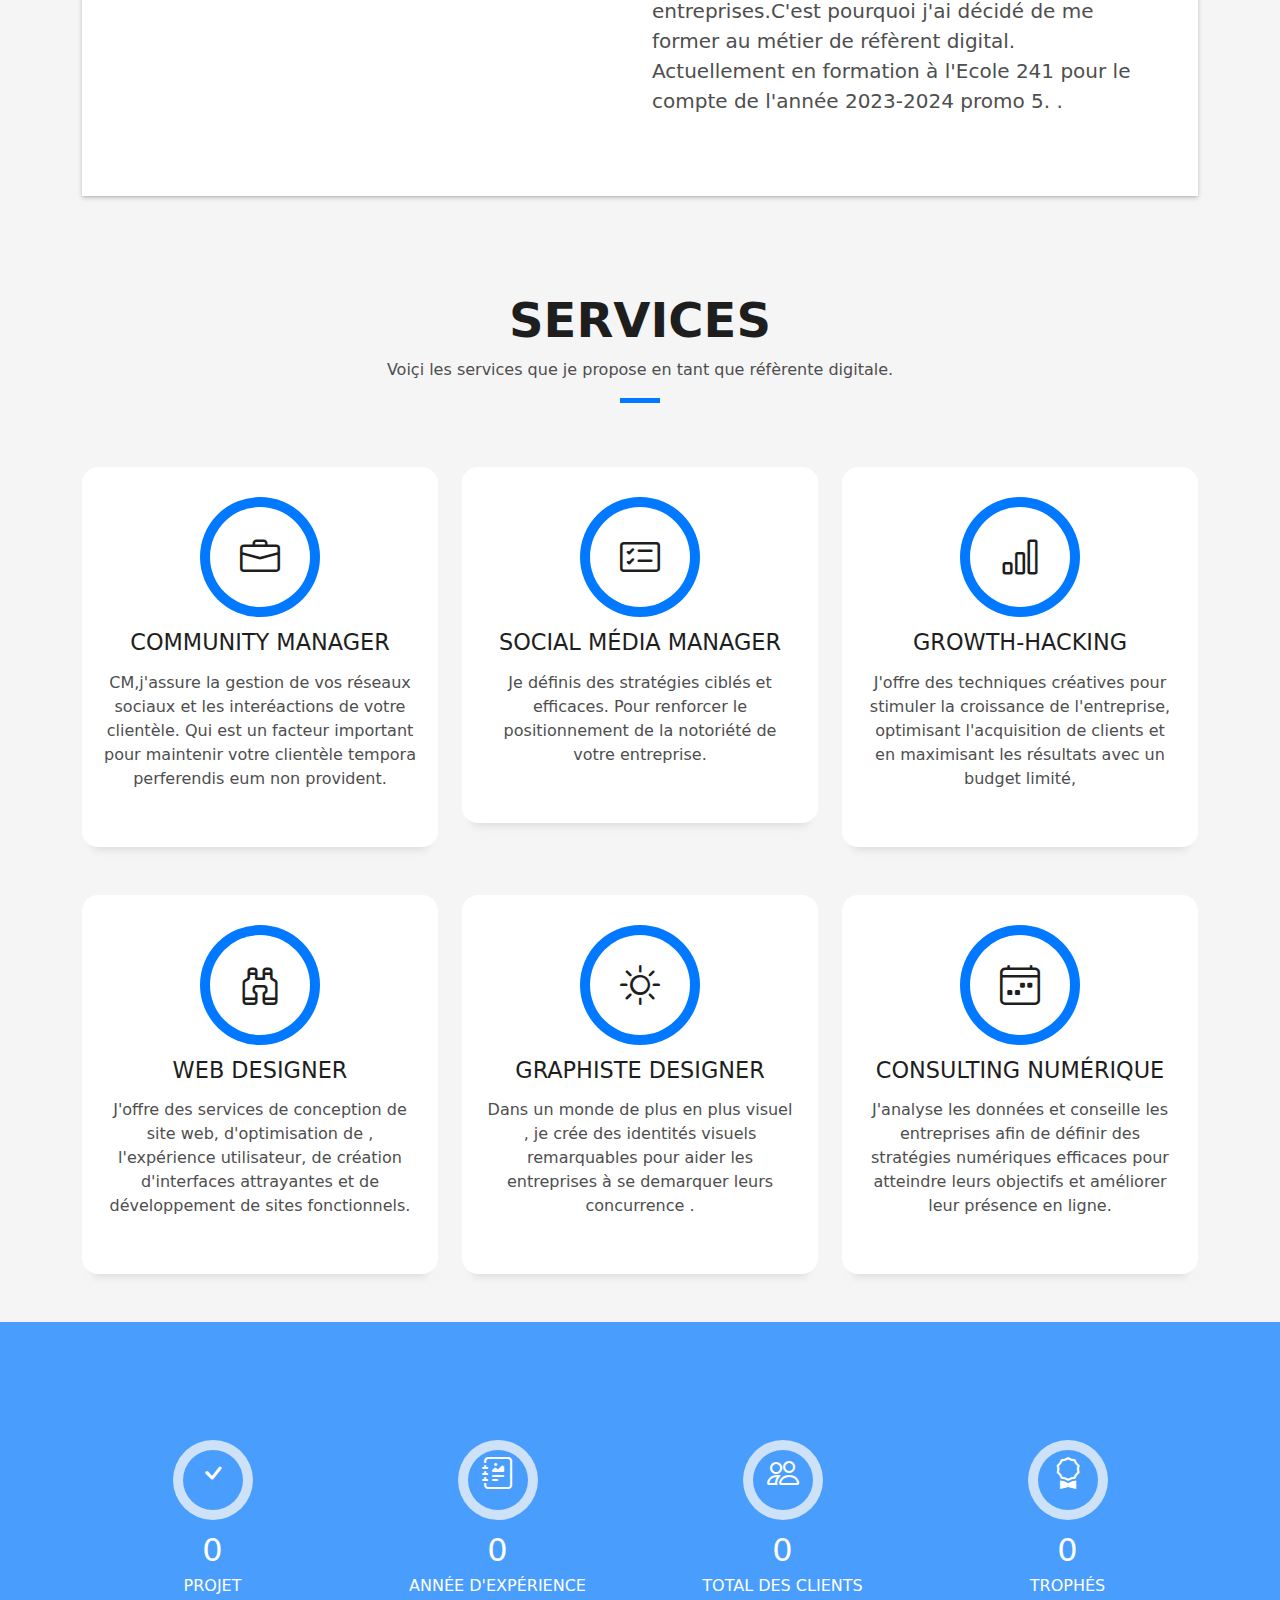
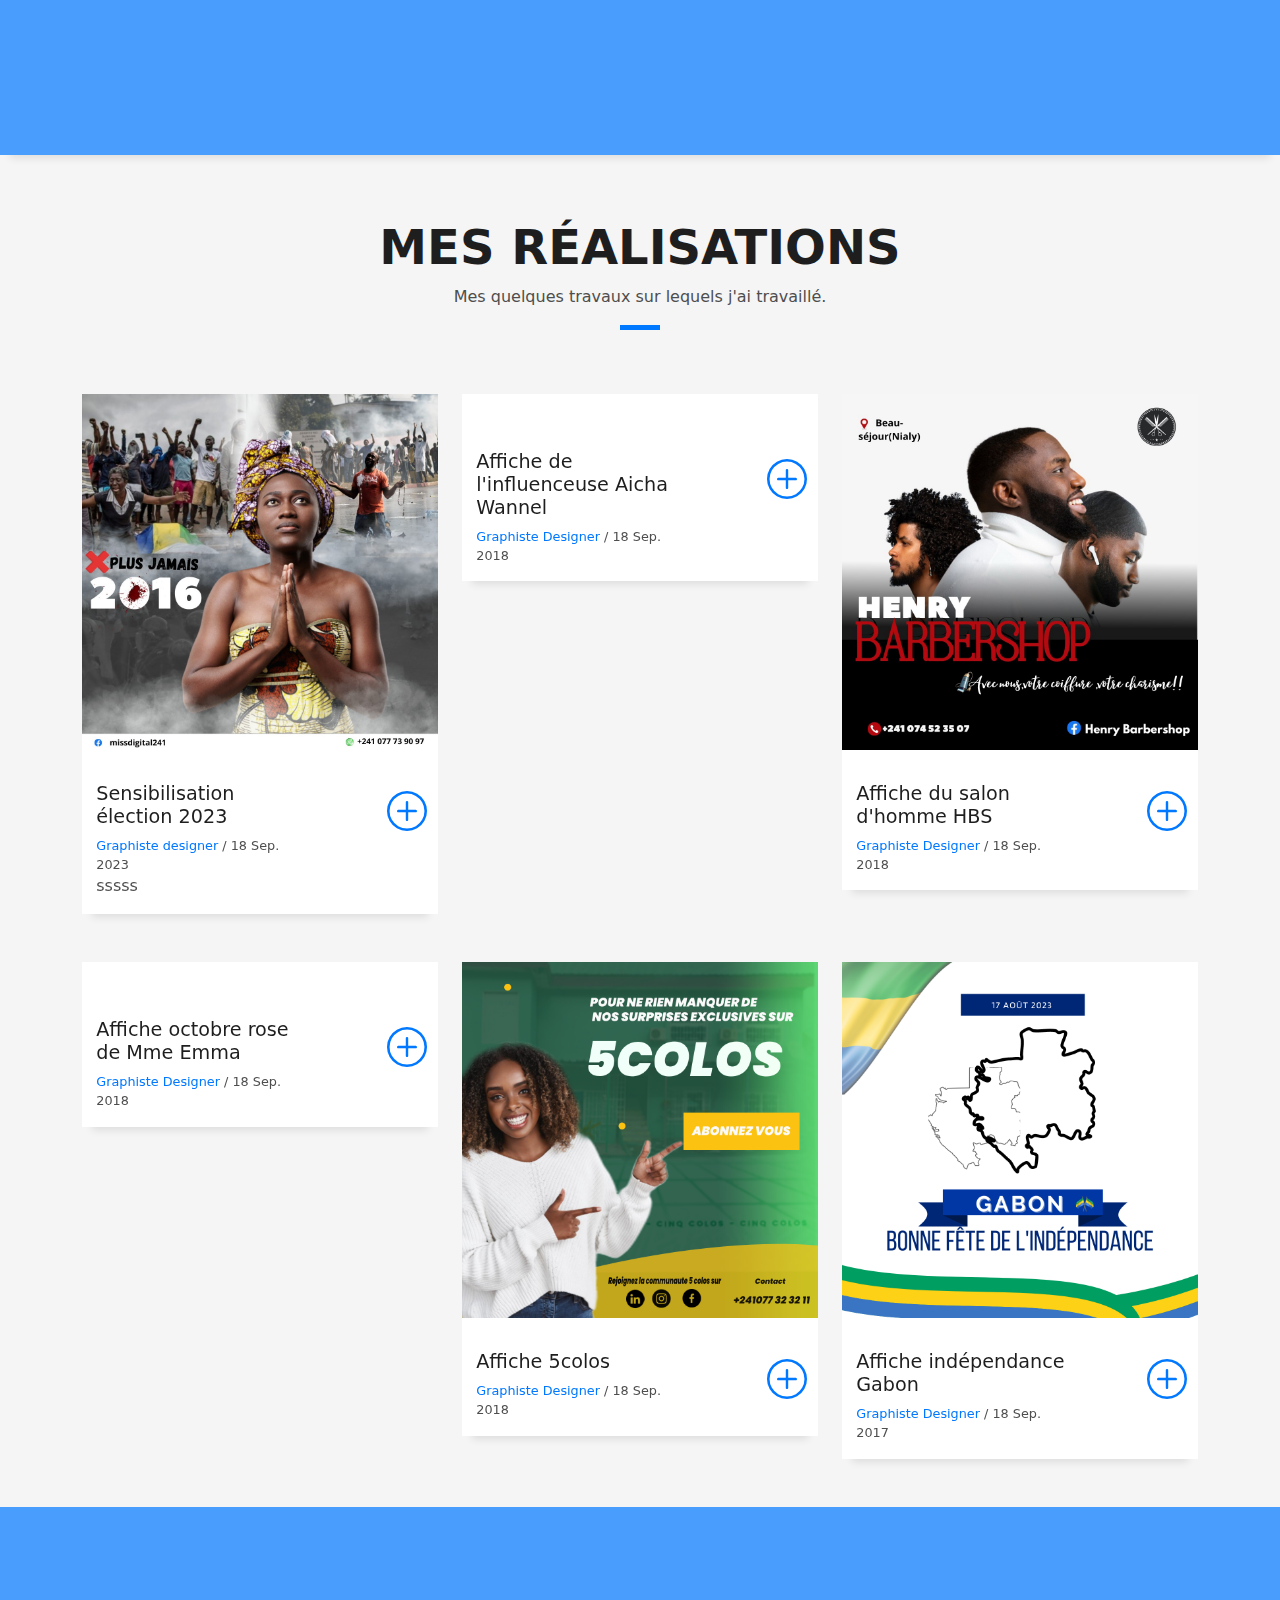
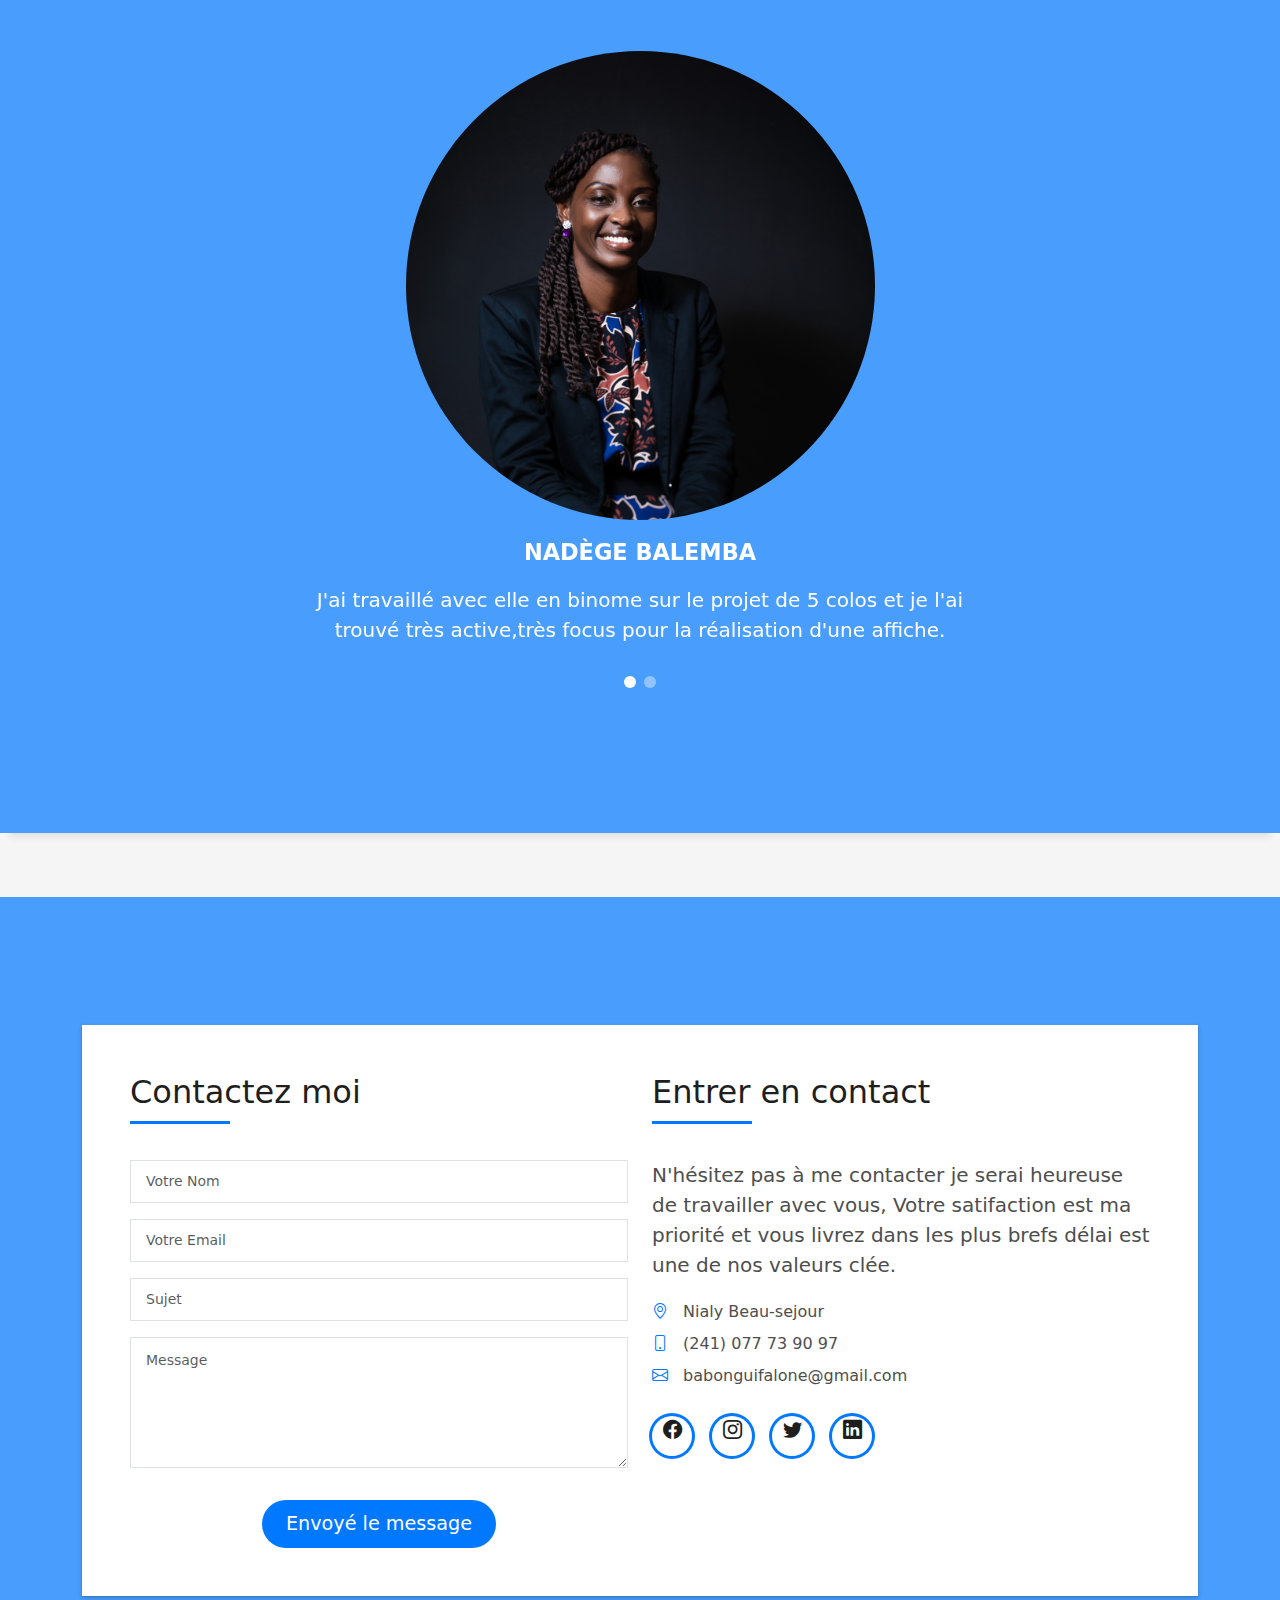
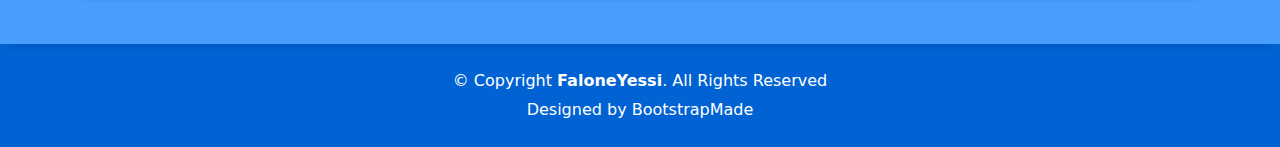
==== commit 5011462b: "“monpush“" ====
--- a/index.html
+++ b/index.html
@@ -2,6 +2,13 @@
 <html lang="en">
 
 <head>
+  <!-- Google Tag Manager -->
+<script>(function(w,d,s,l,i){w[l]=w[l]||[];w[l].push({'gtm.start':
+  new Date().getTime(),event:'gtm.js'});var f=d.getElementsByTagName(s)[0],
+  j=d.createElement(s),dl=l!='dataLayer'?'&l='+l:'';j.async=true;j.src=
+  'https://www.googletagmanager.com/gtm.js?id='+i+dl;f.parentNode.insertBefore(j,f);
+  })(window,document,'script','dataLayer','GTM-K7WRH32Q');</script>
+  <!-- End Google Tag Manager -->
   <meta charset="utf-8">
   <meta content="width=device-width, initial-scale=1.0" name="viewport">
 
@@ -28,10 +35,15 @@
   * Template URL: https://bootstrapmade.com/devfolio-bootstrap-portfolio-html-template/
   * Author: BootstrapMade.com
   * License: https://bootstrapmade.com/license/
-  ======================================================== -->
+  ======================================================== -->  
+  <meta name="google-site-verification" content="A-F5sa2WsjzrGuQ1KZ5PRbQQtUtg5V-4spa7c0wsBDA" />
 </head>
 
 <body>
+  <!-- Google Tag Manager (noscript) -->
+<noscript><iframe src="https://www.googletagmanager.com/ns.html?id=GTM-K7WRH32Q"
+  height="0" width="0" style="display:none;visibility:hidden"></iframe></noscript>
+  <!-- End Google Tag Manager (noscript) -->
 
   <!-- ======= Header ======= -->
   <header id="header" class="fixed-top">
@@ -141,14 +153,15 @@
                       </h5>
                     </div>
                     <p class="lead">
-                      Salut, je suis Falone Yessi née le 28 /07/1999 à lambarènè.Après l'obtention de mon baccalauréat en 2018 au lycée Charles Mefane de Lambaréné, j'ai entamé des études à l'université Omar Bongo. Après quelques années en L2, j'ai choisi de quitter la faculté pour me consacrer à l'entrepreneuriat
+                      Salut, je suis Falone Yessi née le 28/07 à lambarènè.Après l'obtention de mon baccalauréat en 2018 au lycée Charles Mefane de Lambaréné, j'ai entamé des études de Droit  à l'université Omar Bongo. Après triple redoublement en L2, j'ai décidé  de quitter la faculté pour me consacrer à l'entrepreneuriat
                     </p>
                     <p class="lead">
                       Formation
-                      Pour me lancer dans l'entrepreunariat,il fallait bien commencer quelques parts et j'ai décidé de me former dans en onglerie moderne parceque j'étais 
+                      Pour me lancer dans l'entrepreunariat,il fallait bien commencer quelques parts et j'ai décidé de me former dans en onglerie moderne parceque ça toujours étè depuis ma tendre enfance 
+                      une passion pour moi 
                     </p>
                     <p class="lead">
-                      Le numérique a toujours été ma passion, et aujourd'hui, il est essentiel pour réussir dans l'entrepreneuriat. C'est pourquoi je suis actuellement en formation à l'École 241 pour devenir une référente digitale pour l'année 2023-2024. Cette formation est un atout précieux qui me permettra de mieux gérer mes entreprises avec une visibilité accrue.
+                      Le numérique est le canal incontournable  par lequel tout entrepreneur du 21ème siécle devrait maîtriser pour avoir du succès dans ses entreprises.C'est pourquoi j'ai décidé de me former au métier de réfèrent digital. Actuellement en formation à l'Ecole 241 pour le compte de l'année  2023-2024 promo 5.
                     
                       .
                     </p>
@@ -316,7 +329,7 @@
               </div>
               <div class="counter-num">
                 <p data-purecounter-start="0" data-purecounter-end="0" data-purecounter-duration="1" class="counter purecounter"></p>
-                <span class="counter-text">TROPHÉ</span>
+                <span class="counter-text">TROPHÉS</span>
               </div>
             </div>
           </div>
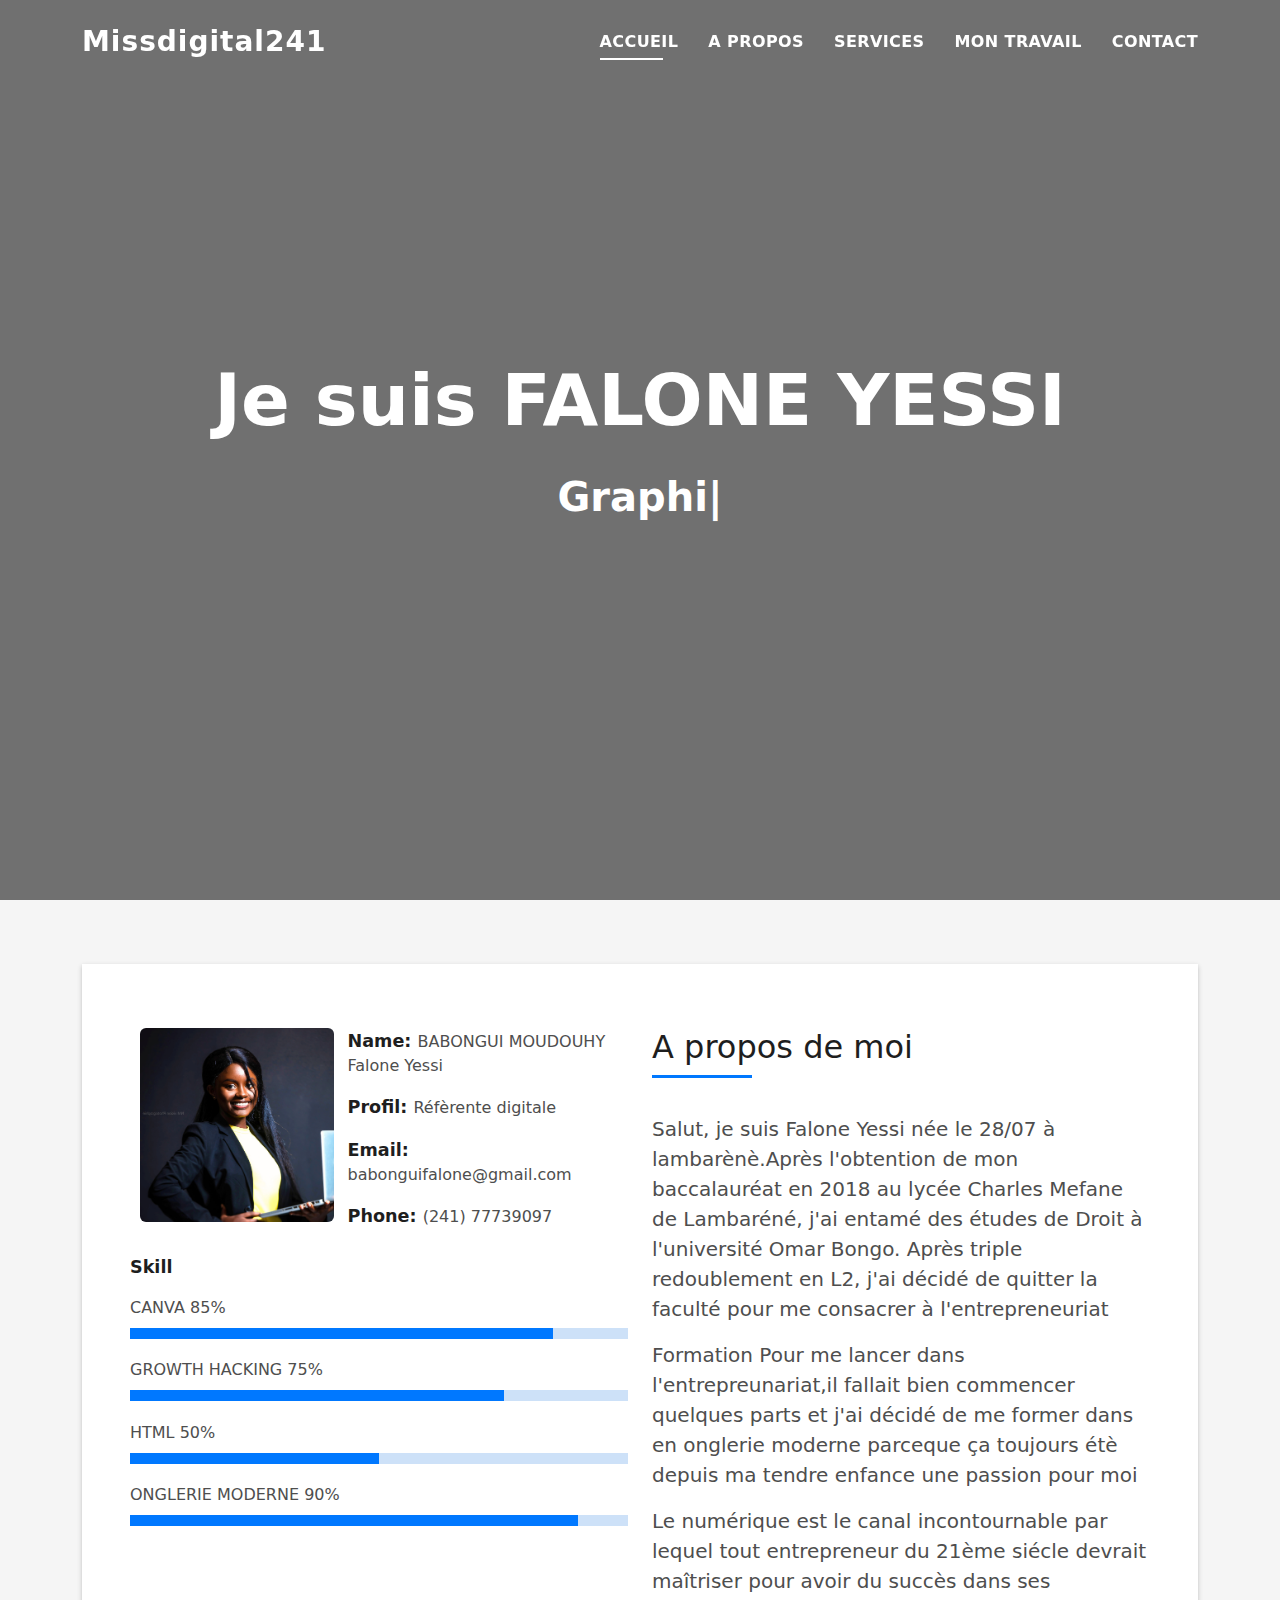
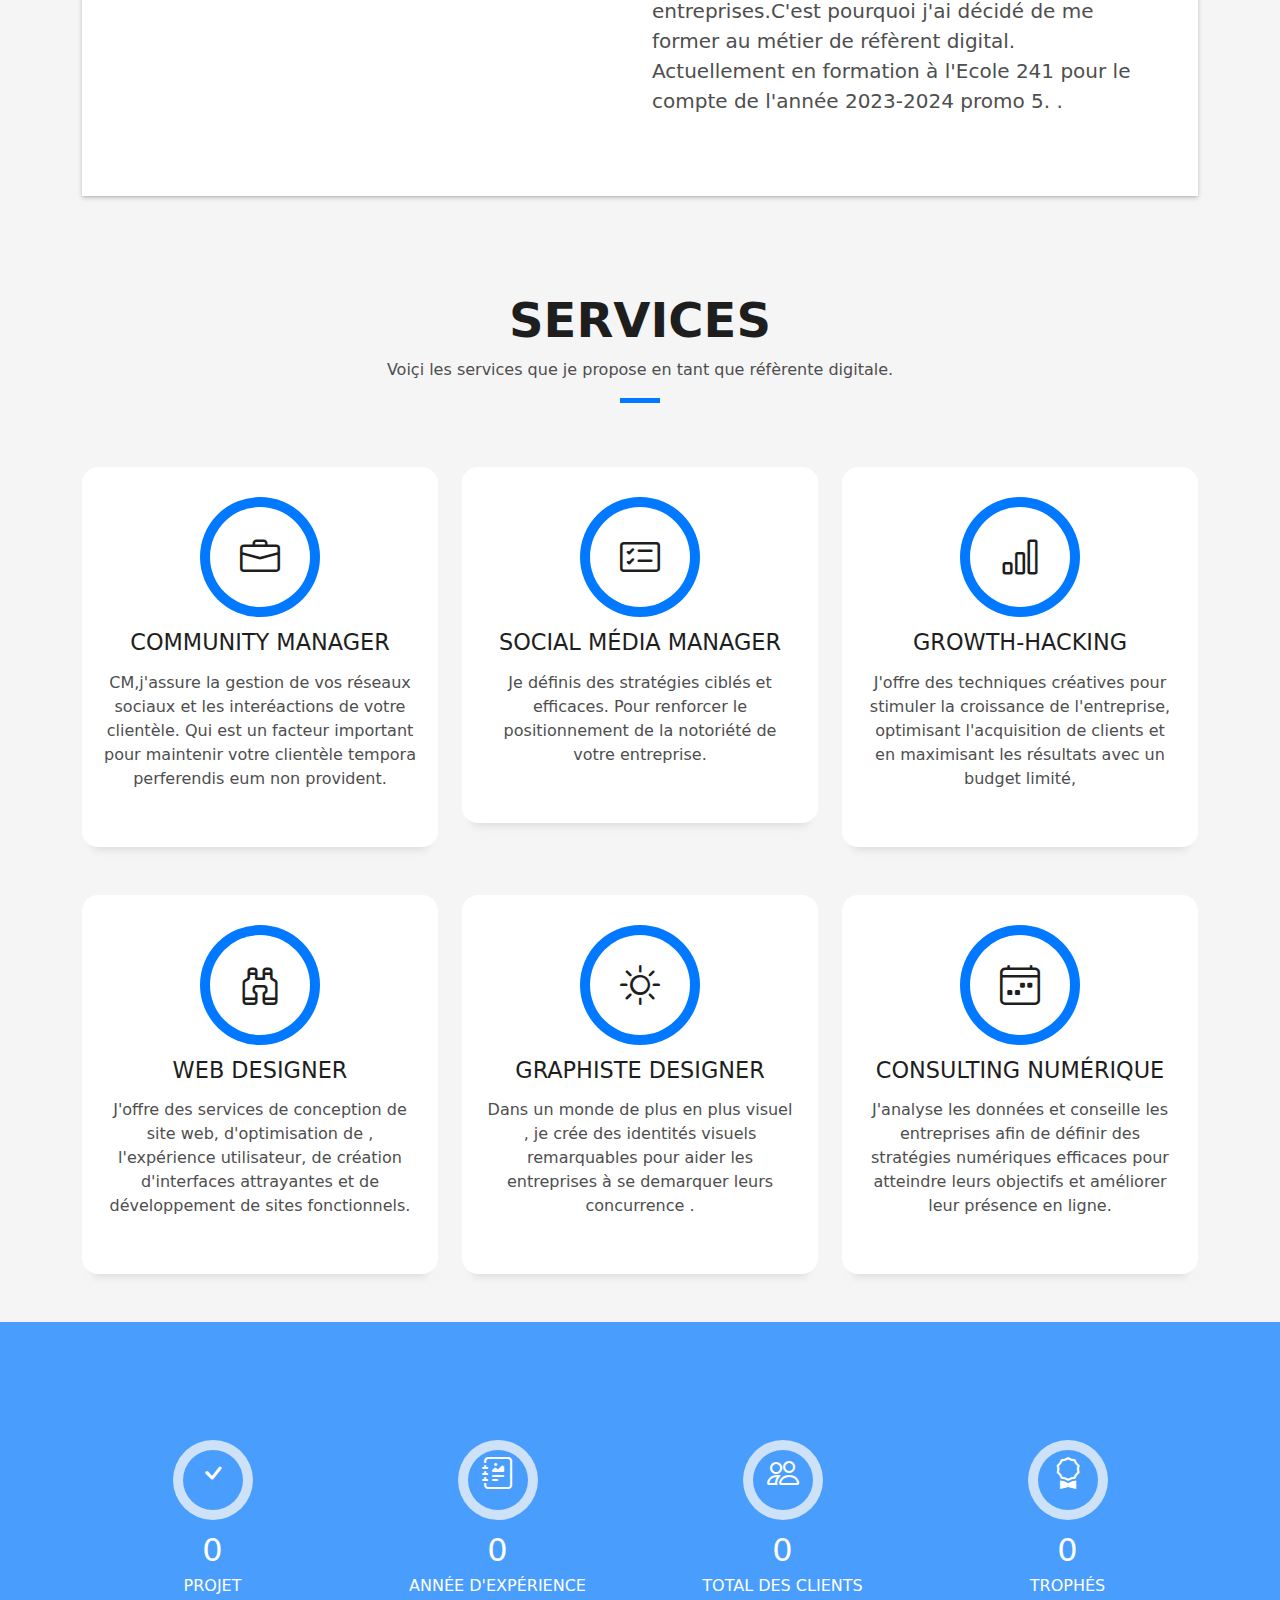
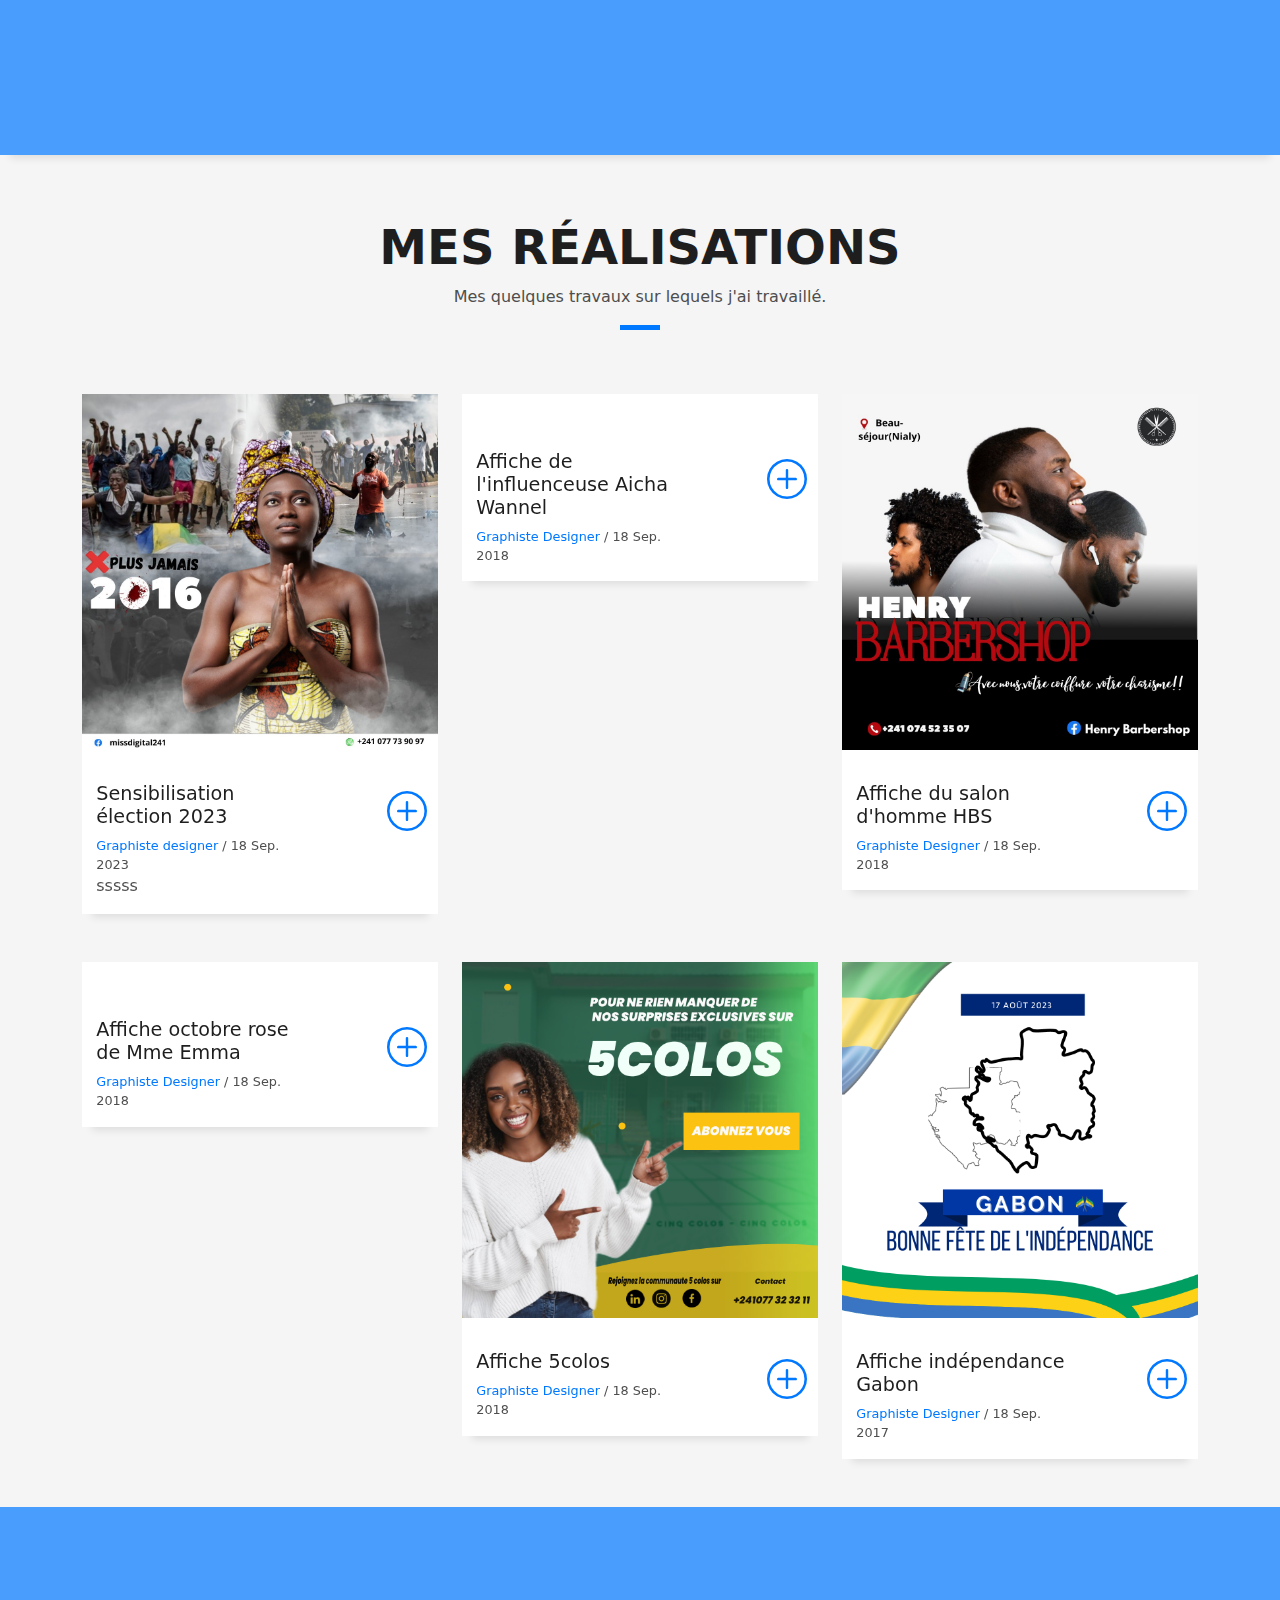
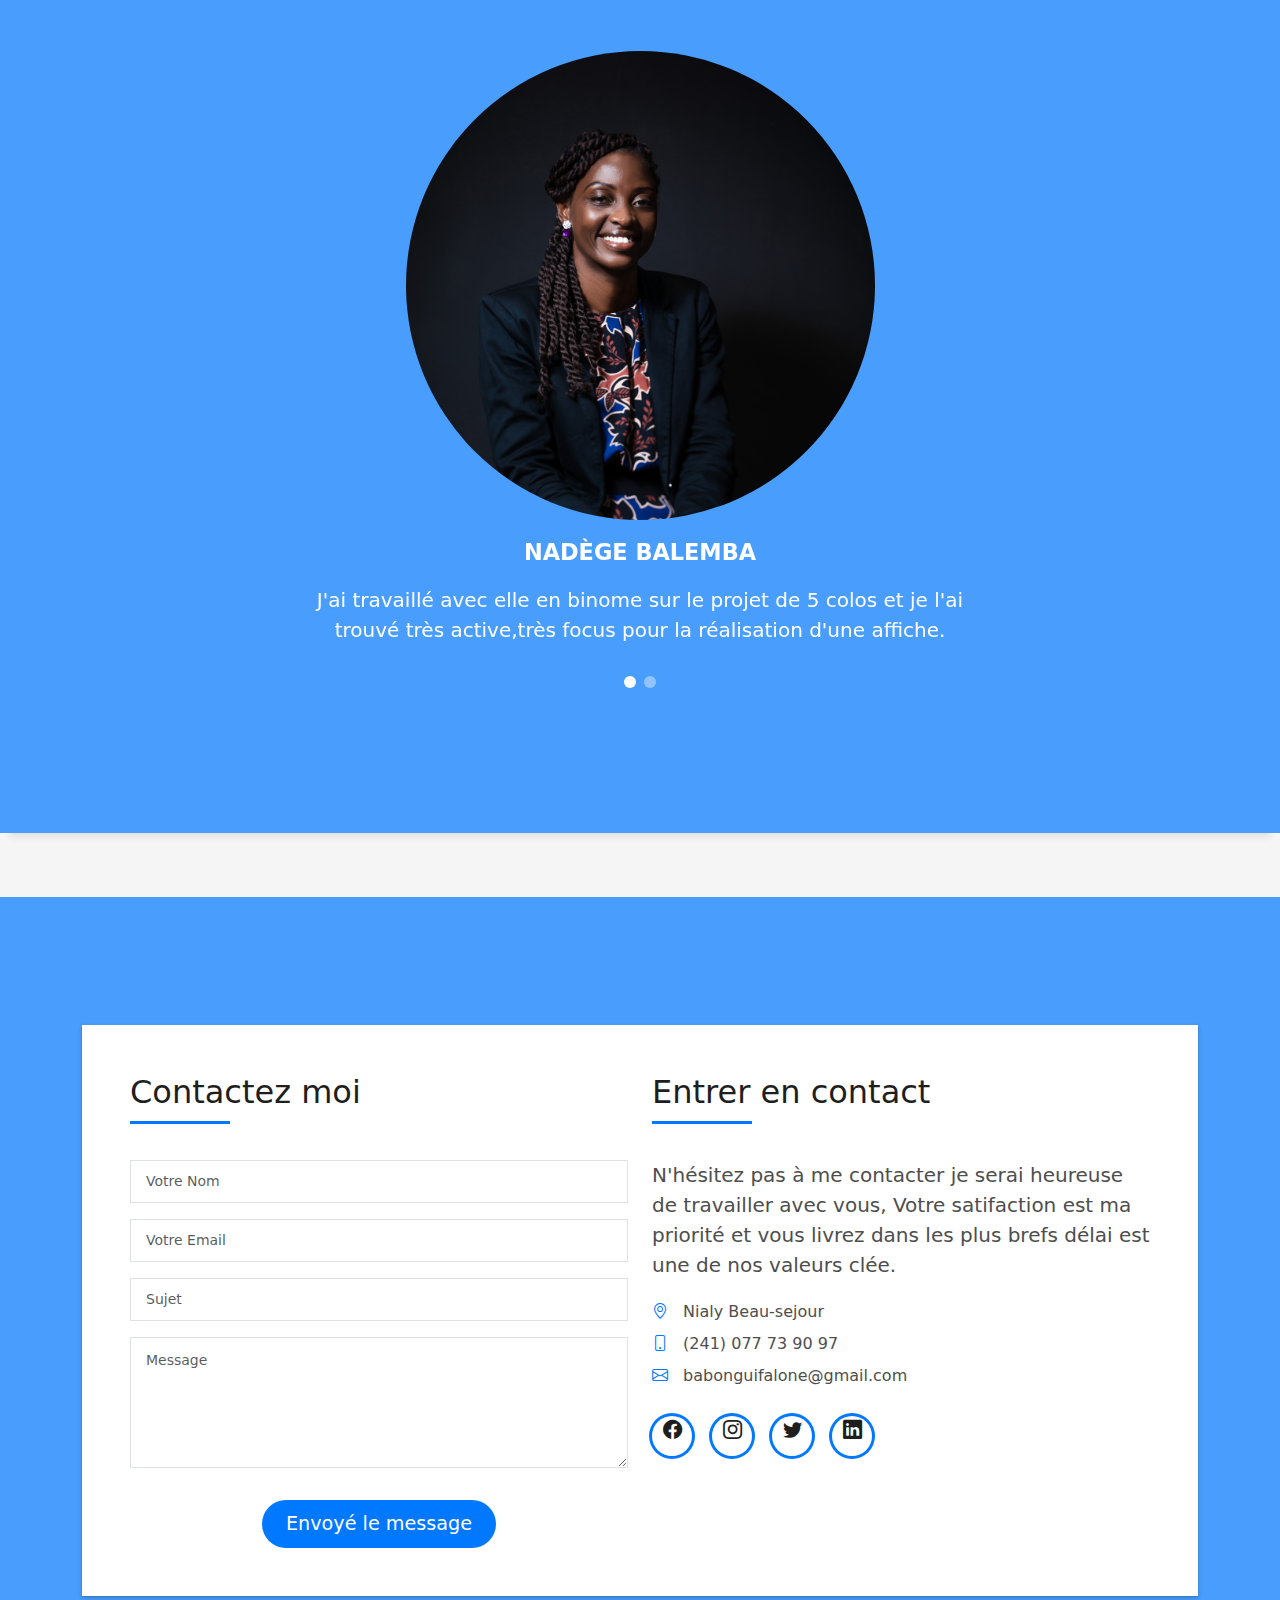
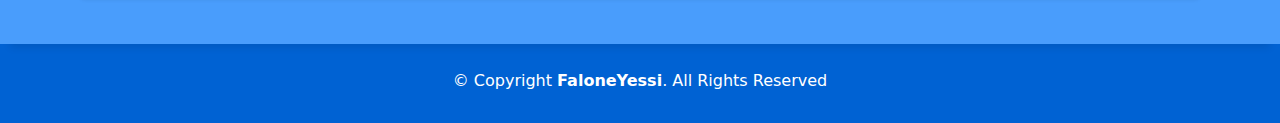
==== commit d0491470: "troisième modification" ====
--- a/index.html
+++ b/index.html
@@ -12,7 +12,7 @@
   <meta charset="utf-8">
   <meta content="width=device-width, initial-scale=1.0" name="viewport">
 
-  <title>Falone Portfolio - Index</title>
+  <title>Missdigital241- Portfolio - Index</title>
   <meta content="" name="description">
   <meta content="" name="keywords">
 
@@ -30,7 +30,7 @@
   <link href="assets/css/style.css" rel="stylesheet">
 
   <!-- =======================================================
-  * Template Name: DevFolio
+  * Template Name: missdigital241
   * Updated: Sep 18 2023 with Bootstrap v5.3.2
   * Template URL: https://bootstrapmade.com/devfolio-bootstrap-portfolio-html-template/
   * Author: BootstrapMade.com
@@ -49,7 +49,7 @@
   <header id="header" class="fixed-top">
     <div class="container d-flex align-items-center justify-content-between">
 
-      <h1 class="logo"><a href="index.html">FaloneYessi</a></h1>
+      <h1 class="logo"><a href="index.html">Missdigital241</a></h1>
       <!-- Uncomment below if you prefer to use an image logo -->
       <!-- <a href="index.html" class="logo"><img src="assets/img/logo.png" alt="" class="img-fluid"></a>-->
 
@@ -770,7 +770,7 @@
               Licensing information: https://bootstrapmade.com/license/
               Purchase the pro version with working PHP/AJAX contact form: https://bootstrapmade.com/buy/?theme=DevFolio
             -->
-              Designed by <a href="https://bootstrapmade.com/">BootstrapMade</a>
+              <!--  Designed by <a href="https://bootstrapmade.com/">BootstrapMade</a> -->
             </div>
           </div>
         </div>
